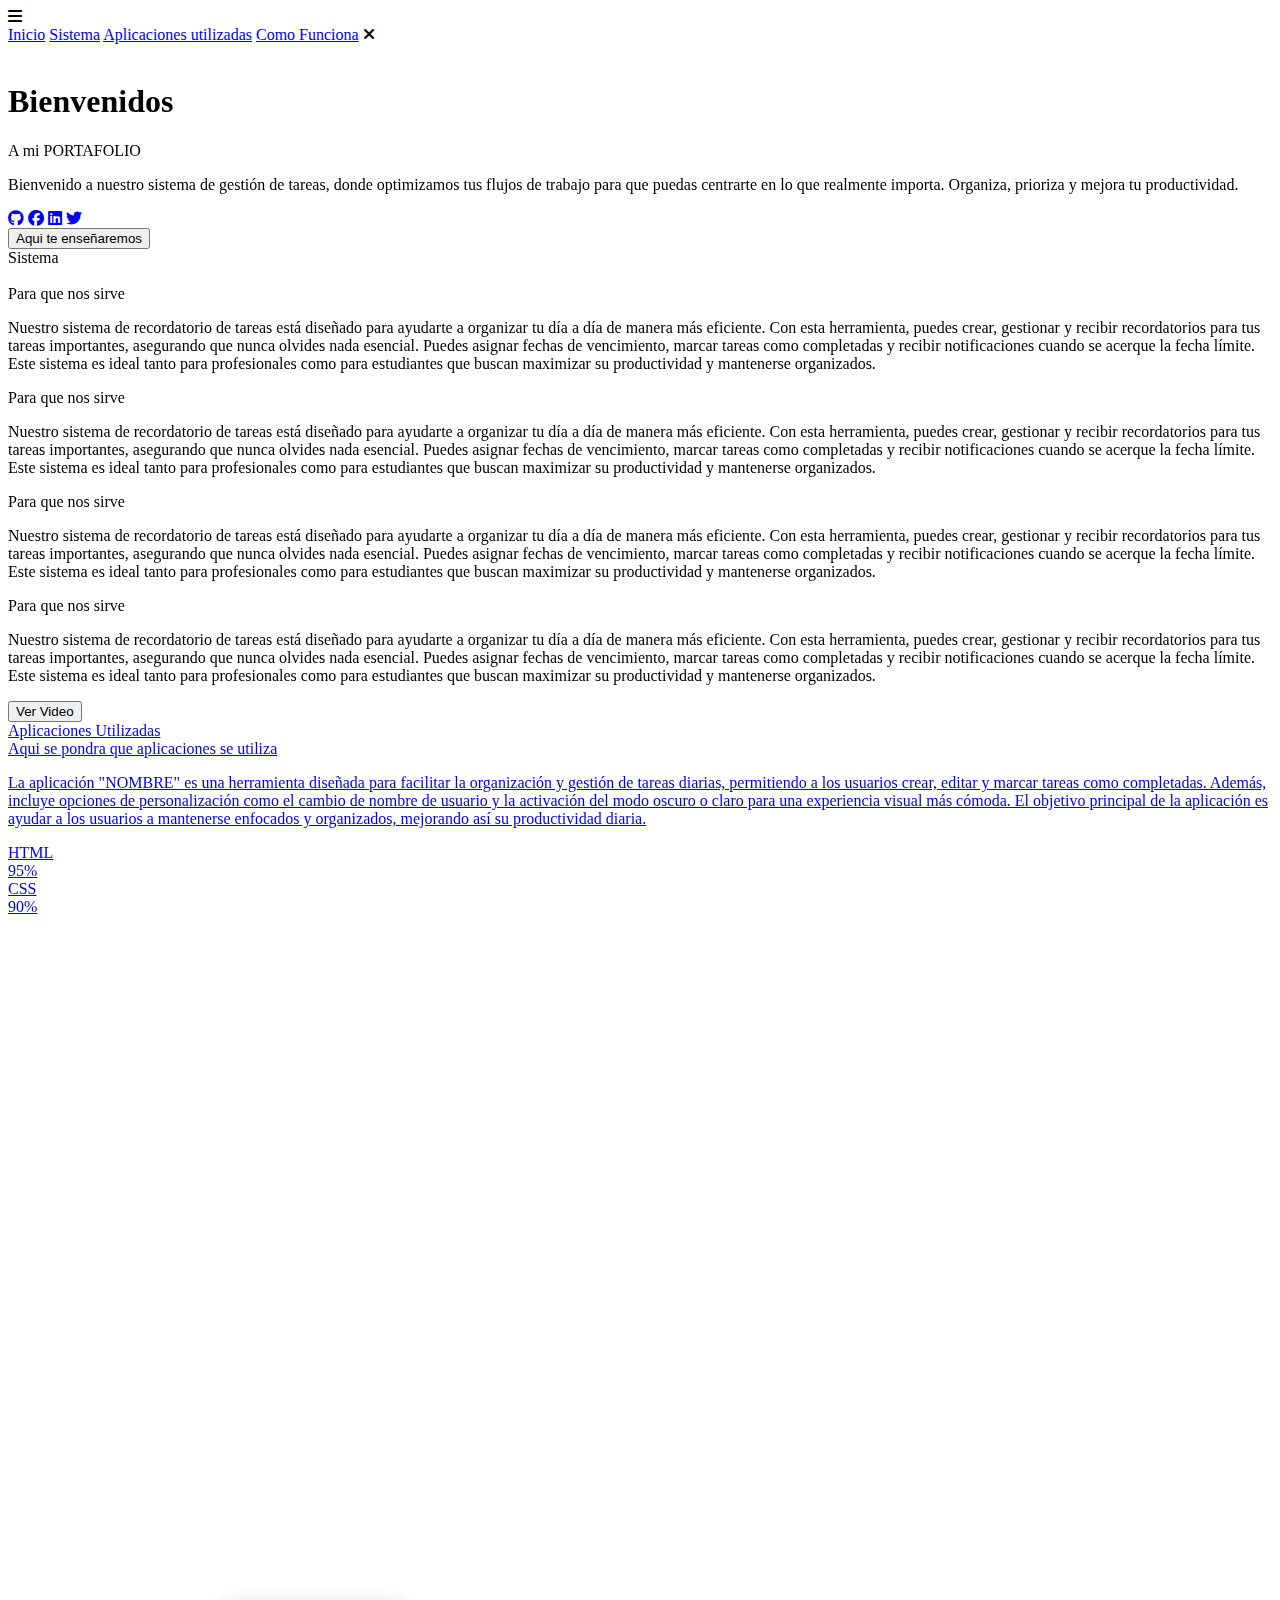
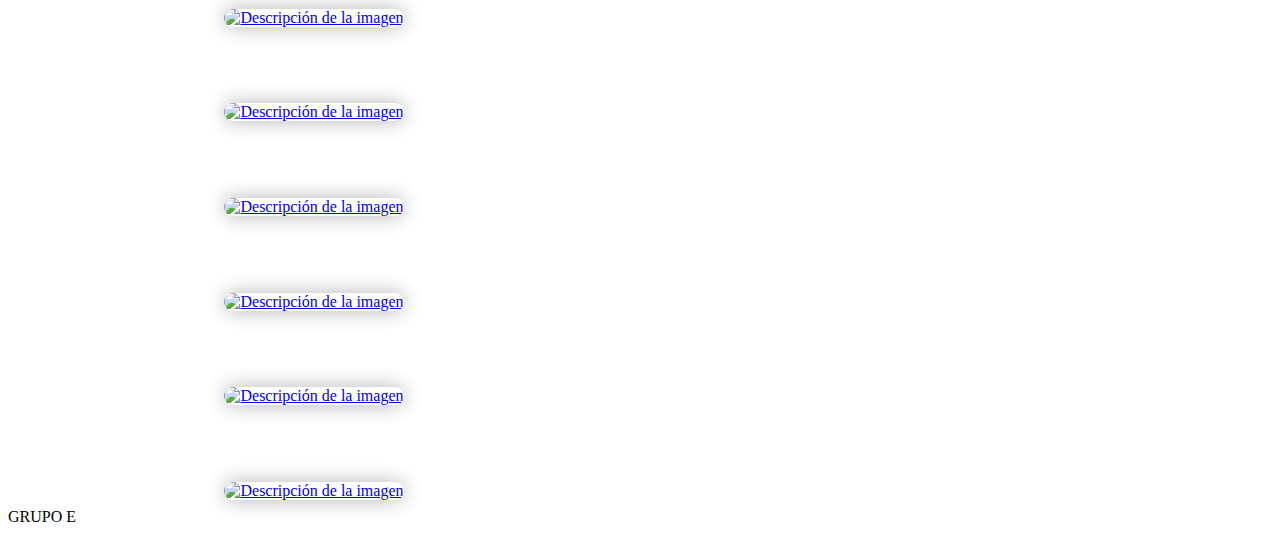
==== index.html @ d99f03ca "index.html" ====
<!DOCTYPE html>
<html lang="en" dir="ltr">
  <head>
    <meta charset="UTF-8" />
    <title>Sistema de Tareas</title>
    <link rel="stylesheet" href="style.css">
    <link rel="stylesheet" href="https://cdnjs.cloudflare.com/ajax/libs/font-awesome/6.5.2/css/all.min.css">
    <meta name="viewport" content="width=device-width, initial-scale=1.0" />
    <link rel="stylesheet" href="https://unpkg.com/aos@next/dist/aos.css" />
  </head>
  <body>

    <!-- navgaition menu -->
    <nav>
      <div class="nav-container">
          <div class="logo"  data-aos="zoom-in" data-aos-duration="1100">
             <span></span>
          </div>
          <div class="links">
              <div class="link" data-aos="fade-up" data-aos-duration="1100" data-aos-delay="100"><a href="#"></a></div>
              <div class="link" data-aos="fade-up" data-aos-duration="1100" data-aos-delay="200"><a href="#"></a></div>
              <div class="link" data-aos="fade-up" data-aos-duration="1100" data-aos-delay="300" ><a href="#"></a></div>
              <div class="link" data-aos="fade-up" data-aos-duration="1100" data-aos-delay="400" ><a href="#"></a></div>
              <div class="link" data-aos="fade-up" data-aos-duration="1100" data-aos-delay="500" ><a href="#"></a></div>
      </div>
      <i class="fa-solid fa-bars hamburg" onclick="hamburg()"></i>
  </div>
      <div class="dropdown">
          <div class="links">
              <a href="#">Inicio</a>
              <a href="#">Sistema</a>
              <a href="#">Aplicaciones utilizadas</a>
              <a href="#">Como Funciona</a>
              <a href="#"></a>
              <i class="fa-solid fa-xmark cancel" onclick="cancel()"></i>
          </div>
      </div>
  </nav>
  <section>
      <div class="main-container">
          <div class="image"  data-aos="zoom-in" data-aos-duration="2500">
              <img src="Foto2.JPG" alt="">
          </div>
          <div class="content">
              <h1 data-aos="fade-left" data-aos="fade-left" data-aos-duration="1100" data-aos-delay="700" >Bienvenidos<span></span></h1>
              <div class="typewriter"  data-aos="fade-right" data-aos-duration="1100" data-aos-delay="900" >A mi <span class="typewriter-text">PORTAFOLIO</span><label for=""></label></div>
              <p data-aos="flip-up" data-aos-duration="1100" data-aos-delay="1100" >Bienvenido a nuestro sistema de gestión de tareas, donde optimizamos tus flujos de trabajo para que puedas centrarte en lo que realmente importa. Organiza, prioriza y mejora tu productividad.</p>
              <div class="social-links">
                  <a href="#" data-aos="zoom-out" data-aos-duration="1100" data-aos-delay="1300"><i class="fa-brands fa-github"></i></a>
                  <a href="#"  data-aos="fade-up" data-aos-duration="1100" data-aos-delay="1400"><i class="fa-brands fa-facebook"></i></a>
                  <a href="#"  data-aos="fade-up" data-aos-duration="1100" data-aos-delay="1500"><i class="fa-brands fa-linkedin"></i></a>
                  <a href="#"  data-aos="fade-up" data-aos-duration="1100" data-aos-delay="1600"><i class="fa-brands fa-twitter"></i></a>
              </div>
              <div class="btn"  data-aos="zoom-in-left" data-aos-duration="1100" data-aos-delay="1700" >
                  <button>Aqui te enseñaremos</button>
              </div>
          </div>
      </div>
  </section>


  <!-- About Section Start -->

  <section class="about" id="about">
      <div class="content">
        <div class="title" data-aos="fade-up" data-aos-duration="1100"><span>Sistema</span></div>
        <div class="about-details">
          <div class="left" data-aos="fade-right" data-aos-duration="1100" data-aos-delay="100">
            <img src="foto3.jpg" alt="" />
          </div>
          <div class="right" >
            <div class="topic" data-aos="fade-left" data-aos-duration="1100" data-aos-delay="200">Para que nos sirve</div>
            <p data-aos="fade-right" data-aos-duration="1100" data-aos-delay="400">
              Nuestro sistema de recordatorio de tareas está diseñado para ayudarte a organizar tu día a día de manera más eficiente. Con esta herramienta, puedes crear, gestionar y recibir recordatorios para tus tareas importantes, asegurando que nunca olvides nada esencial. Puedes asignar fechas de vencimiento, marcar tareas como completadas y recibir notificaciones cuando se acerque la fecha límite. Este sistema es ideal tanto para profesionales como para estudiantes que buscan maximizar su productividad y mantenerse organizados.
            </p>
            <div class="button" data-aos="fade-up" data-aos-duration="1100" data-aos-delay="600">
              <div class="topic" data-aos="fade-left" data-aos-duration="1100" data-aos-delay="200">Para que nos sirve</div>
              <p data-aos="fade-right" data-aos-duration="1100" data-aos-delay="400">
                Nuestro sistema de recordatorio de tareas está diseñado para ayudarte a organizar tu día a día de manera más eficiente. Con esta herramienta, puedes crear, gestionar y recibir recordatorios para tus tareas importantes, asegurando que nunca olvides nada esencial. Puedes asignar fechas de vencimiento, marcar tareas como completadas y recibir notificaciones cuando se acerque la fecha límite. Este sistema es ideal tanto para profesionales como para estudiantes que buscan maximizar su productividad y mantenerse organizados.
              </p>
              <div class="topic" data-aos="fade-left" data-aos-duration="1100" data-aos-delay="200">Para que nos sirve</div>
              <p data-aos="fade-right" data-aos-duration="1100" data-aos-delay="400">
                Nuestro sistema de recordatorio de tareas está diseñado para ayudarte a organizar tu día a día de manera más eficiente. Con esta herramienta, puedes crear, gestionar y recibir recordatorios para tus tareas importantes, asegurando que nunca olvides nada esencial. Puedes asignar fechas de vencimiento, marcar tareas como completadas y recibir notificaciones cuando se acerque la fecha límite. Este sistema es ideal tanto para profesionales como para estudiantes que buscan maximizar su productividad y mantenerse organizados.
              </p>
              <div class="topic" data-aos="fade-left" data-aos-duration="1100" data-aos-delay="200">Para que nos sirve</div>
              <p data-aos="fade-right" data-aos-duration="1100" data-aos-delay="400">
                Nuestro sistema de recordatorio de tareas está diseñado para ayudarte a organizar tu día a día de manera más eficiente. Con esta herramienta, puedes crear, gestionar y recibir recordatorios para tus tareas importantes, asegurando que nunca olvides nada esencial. Puedes asignar fechas de vencimiento, marcar tareas como completadas y recibir notificaciones cuando se acerque la fecha límite. Este sistema es ideal tanto para profesionales como para estudiantes que buscan maximizar su productividad y mantenerse organizados.
              </p>
              <a href="https://www.youtube.com/watch?v=ZJ7wXZYQoKc" target="_blank">
              <button>Ver Video</button>
            </div>
          </div>
        </div>
      </div>
    </section>


    <!-- My Skill Section Start -->
    <section class="skills" id="skills">
      <div class="content">
        <div class="title" data-aos="fade-up" data-aos-duration="1100"><span>Aplicaciones Utilizadas</span></div>
        <div class="skills-details">
          <div class="text">
            <div class="topic" data-aos="fade-right" data-aos-duration="1100" data-aos-delay="100">Aqui se pondra que aplicaciones se utiliza</div>
            <p data-aos="flip-down" data-aos-duration="1100" data-aos-delay="200">La aplicación "NOMBRE" es una herramienta diseñada para facilitar la organización y gestión de tareas diarias, permitiendo a los usuarios crear, editar y marcar tareas como completadas. Además, incluye opciones de personalización como el cambio de nombre de usuario y la activación del modo oscuro o claro para una experiencia visual más cómoda. El objetivo principal de la aplicación es ayudar a los usuarios a mantenerse enfocados y organizados, mejorando así su productividad diaria.</p>
            <div class="experience" data-aos="zoom-in" data-aos-duration="1100" data-aos-delay="300">
              <div class="num"></div>
            </div>
          </div>
          <div class="boxes">
            <div class="box" data-aos="zoom-in" data-aos-duration="1100" data-aos-delay="400">
              <div class="topic" >HTML</div>
              <div class="per" >95%</div>
            </div>
            <div class="box" data-aos="zoom-in" data-aos-duration="1100" data-aos-delay="500">
              <div class="topic">CSS</div>
              <div class="per">90%</div>
            </div>
            <div class="box" data-aos="zoom-in" data-aos-duration="1100" data-aos-delay="600">
              <div class="topic">JavScript</div>
              <div class="per" >60%</div>
            </div>
            <div class="box" data-aos="zoom-in" data-aos-duration="1100" data-aos-delay="700">
              <div class="topic">PHP</div>
              <div class="per">20%</div>
            </div>
          </div>
        </div>
      </div>
    </section>

    <!-- My Services Section Start -->
    <section class="services" id="services">
      <div class="content">
        <div class="title" data-aos="fade-up" data-aos-duration="1100"><span>Como Funciona</span></div>
        <div class="boxes">
          <div class="box" data-aos="fade-right" data-aos-duration="1100" data-aos-delay="100">
            <div class="icon">
              <i class="fas fa-desktop"></i>
            </div>
            <div class="topic">Web Devlopment</div>
            <p>Lorem ipsum dolor sit amet, consectetur adipisicing elit. Mollitia autem quam odio, qui voluptatem eligendi?</p>
          </div>
          <div class="box"  data-aos="fade-up" data-aos-duration="1100" data-aos-delay="100">
            <div class="icon">
              <i class="fas fa-paint-brush"></i>
            </div>
            <div class="topic">Graphic Design</div>
            <p>Lorem ipsum dolor sit amet, consectetur adipisicing elit. Mollitia autem quam odio, qui voluptatem eligendi?</p>
          </div>
          <div class="box" data-aos="fade-left" data-aos-duration="1100" data-aos-delay="100">
            <div class="icon">
              <i class="fas fa-chart-line"></i>
            </div>
            <div class="topic">Digital Marketing</div>
            <p>Lorem ipsum dolor sit amet, consectetur adipisicing elit. Mollitia autem quam odio, qui voluptatem eligendi?</p>
          </div>
          <div class="box" data-aos="fade-right" data-aos-duration="1100" data-aos-delay="300">
            <div class="icon">
              <i class="fab fa-android"></i>
            </div>
            <div class="topic">Icon Design</div>
            <p>Lorem ipsum dolor sit amet, consectetur adipisicing elit. Mollitia autem quam odio, qui voluptatem eligendi?</p>
          </div>
          <div class="box" data-aos="fade-down" data-aos-duration="1100" data-aos-delay="300">
            <div class="icon">
              <i class="fas fa-camera-retro"></i>
            </div>
            <div class="topic">Photography</div>
            <p>Lorem ipsum dolor sit amet, consectetur adipisicing elit. Mollitia autem quam odio, qui voluptatem eligendi?</p>
          </div>
          <div class="box" data-aos="fade-left" data-aos-duration="1100" data-aos-delay="400">
            <div class="icon">
              <i class="fas fa-tablet-alt"></i>
            </div>
            <div class="topic">Apps Devlopment</div>
            <p>Lorem ipsum dolor sit amet, consectetur adipisicing elit. Mollitia autem quam odio, qui voluptatem eligendi?</p>
          </div>
        </div>
      </div>
    </section>

    <!-- Contact Me section Start -->
    <section class="contact" id="contact">
      <div class="content">
        <div class="title" data-aos="fade-up" data-aos-duration="1100"><span>Agradecimientos</span></div>
        <div class="text" style="text-align: center;">
        
          <!-- Persona 1 -->
          <h3 class="topic" data-aos="fade-left" data-aos-duration="1100" data-aos-delay="200" style="text-align: center;">Alvaro Deyvi Mulato Machuca</h3>
          <div style="display: flex; justify-content: space-between; align-items: center; margin-top: 20px;">
            <!-- Imagen a la izquierda -->
            <div class="image-container" style="flex: 1; margin-right: 20px;">
              <img src="foto3.jpg" alt="Descripción de la imagen" style="width: 80%; height: auto; border-radius: 10px; box-shadow: 0 0 20px rgba(0, 0, 0, 0.3);">
            </div>
        
            <!-- Texto a la derecha con tamaño reducido -->
            <div style="flex: 1; margin-left: 20px;">
              <div class="topic" data-aos="fade-left" data-aos-duration="1100" data-aos-delay="200" style="font-size: 0.9rem;">Lorem ipsum dolor sit amet, consectetur adipisicing elit. Mollitia autem quam odio, qui voluptatem eligendi?</div>
            </div>
          </div>
          
          <!-- Persona 2 -->
          <h3 class="topic" data-aos="fade-left" data-aos-duration="1100" data-aos-delay="400" style="text-align: center;">Persona 2</h3>
          <div style="display: flex; justify-content: space-between; align-items: center; margin-top: 20px;">
            <!-- Imagen a la izquierda -->
            <div class="image-container" style="flex: 1; margin-right: 20px;">
              <img src="foto3.jpg" alt="Descripción de la imagen" style="width: 80%; height: auto; border-radius: 10px; box-shadow: 0 0 20px rgba(0, 0, 0, 0.3);">
            </div>
        
            <!-- Texto a la derecha con tamaño reducido -->
            <div style="flex: 1; margin-left: 20px;">
              <div class="topic" data-aos="fade-left" data-aos-duration="1100" data-aos-delay="200" style="font-size: 0.9rem;">Lorem ipsum dolor sit amet, consectetur adipisicing elit. Mollitia autem quam odio, qui voluptatem eligendi?</div>
            </div>
          </div>
    
          <!-- Persona 3 -->
          <h3 class="topic" data-aos="fade-left" data-aos-duration="1100" data-aos-delay="600" style="text-align: center;">Persona 3</h3>
          <div style="display: flex; justify-content: space-between; align-items: center; margin-top: 20px;">
            <!-- Imagen a la izquierda -->
            <div class="image-container" style="flex: 1; margin-right: 20px;">
              <img src="foto3.jpg" alt="Descripción de la imagen" style="width: 80%; height: auto; border-radius: 10px; box-shadow: 0 0 20px rgba(0, 0, 0, 0.3);">
            </div>
        
            <!-- Texto a la derecha con tamaño reducido -->
            <div style="flex: 1; margin-left: 20px;">
              <div class="topic" data-aos="fade-left" data-aos-duration="1100" data-aos-delay="200" style="font-size: 0.9rem;">Lorem ipsum dolor sit amet, consectetur adipisicing elit. Mollitia autem quam odio, qui voluptatem eligendi?</div>
            </div>
          </div>
    
          <!-- Persona 4 -->
          <h3 class="topic" data-aos="fade-left" data-aos-duration="1100" data-aos-delay="800" style="text-align: center;">Persona 4</h3>
          <div style="display: flex; justify-content: space-between; align-items: center; margin-top: 20px;">
            <!-- Imagen a la izquierda -->
            <div class="image-container" style="flex: 1; margin-right: 20px;">
              <img src="foto3.jpg" alt="Descripción de la imagen" style="width: 80%; height: auto; border-radius: 10px; box-shadow: 0 0 20px rgba(0, 0, 0, 0.3);">
            </div>
        
            <!-- Texto a la derecha con tamaño reducido -->
            <div style="flex: 1; margin-left: 20px;">
              <div class="topic" data-aos="fade-left" data-aos-duration="1100" data-aos-delay="200" style="font-size: 0.9rem;">Lorem ipsum dolor sit amet, consectetur adipisicing elit. Mollitia autem quam odio, qui voluptatem eligendi?</div>
            </div>
          </div>
    
          <!-- Persona 5 -->
          <h3 class="topic" data-aos="fade-left" data-aos-duration="1100" data-aos-delay="1000" style="text-align: center;">Persona 5</h3>
          <div style="display: flex; justify-content: space-between; align-items: center; margin-top: 20px;">
            <!-- Imagen a la izquierda -->
            <div class="image-container" style="flex: 1; margin-right: 20px;">
              <img src="foto3.jpg" alt="Descripción de la imagen" style="width: 80%; height: auto; border-radius: 10px; box-shadow: 0 0 20px rgba(0, 0, 0, 0.3);">
            </div>
        
            <!-- Texto a la derecha con tamaño reducido -->
            <div style="flex: 1; margin-left: 20px;">
              <div class="topic" data-aos="fade-left" data-aos-duration="1100" data-aos-delay="200" style="font-size: 0.9rem;">Lorem ipsum dolor sit amet, consectetur adipisicing elit. Mollitia autem quam odio, qui voluptatem eligendi?</div>
            </div>
          </div>
    
          <!-- Persona 6 -->
          <h3 class="topic" data-aos="fade-left" data-aos-duration="1100" data-aos-delay="1200" style="text-align: center;">Persona 6</h3>
          <div style="display: flex; justify-content: space-between; align-items: center; margin-top: 20px;">
            <!-- Imagen a la izquierda -->
            <div class="image-container" style="flex: 1; margin-right: 20px;">
              <img src="foto3.jpg" alt="Descripción de la imagen" style="width: 80%; height: auto; border-radius: 10px; box-shadow: 0 0 20px rgba(0, 0, 0, 0.3);">
            </div>
        
            <!-- Texto a la derecha con tamaño reducido -->
            <div style="flex: 1; margin-left: 20px;">
              <div class="topic" data-aos="fade-left" data-aos-duration="1100" data-aos-delay="200" style="font-size: 0.9rem;">Lorem ipsum dolor sit amet, consectetur adipisicing elit. Mollitia autem quam odio, qui voluptatem eligendi?</div>
            </div>
          </div>
        </div>
      </div>
    </section>
    
    <!-- Footer Section Start -->
    <footer >
      <div class="text">
        <span><a href="#"></a> GRUPO E</span>
      </div>
    </footer>

    
    <script src="script.js"></script>
    <script src="https://unpkg.com/aos@next/dist/aos.js"></script>
    <script>
      AOS.init({offset:0});
    </script>
  </body>
</html>
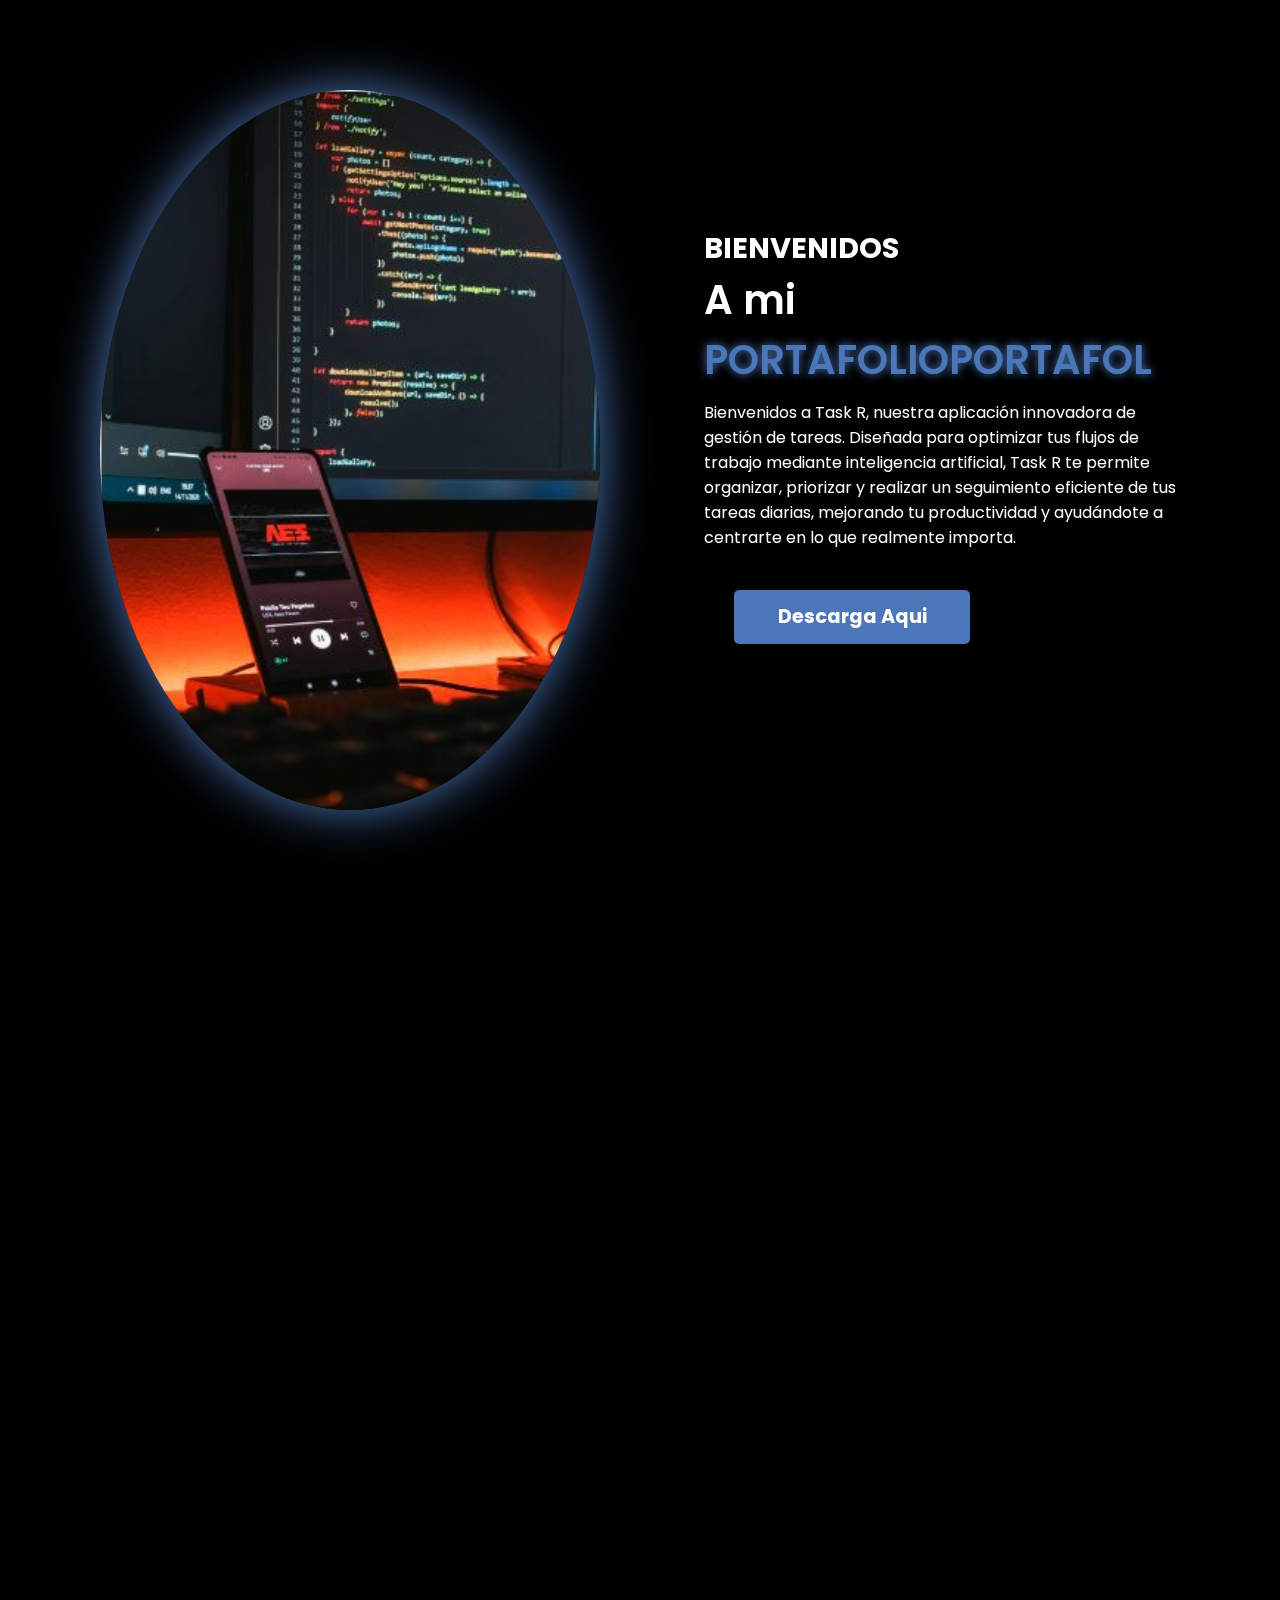
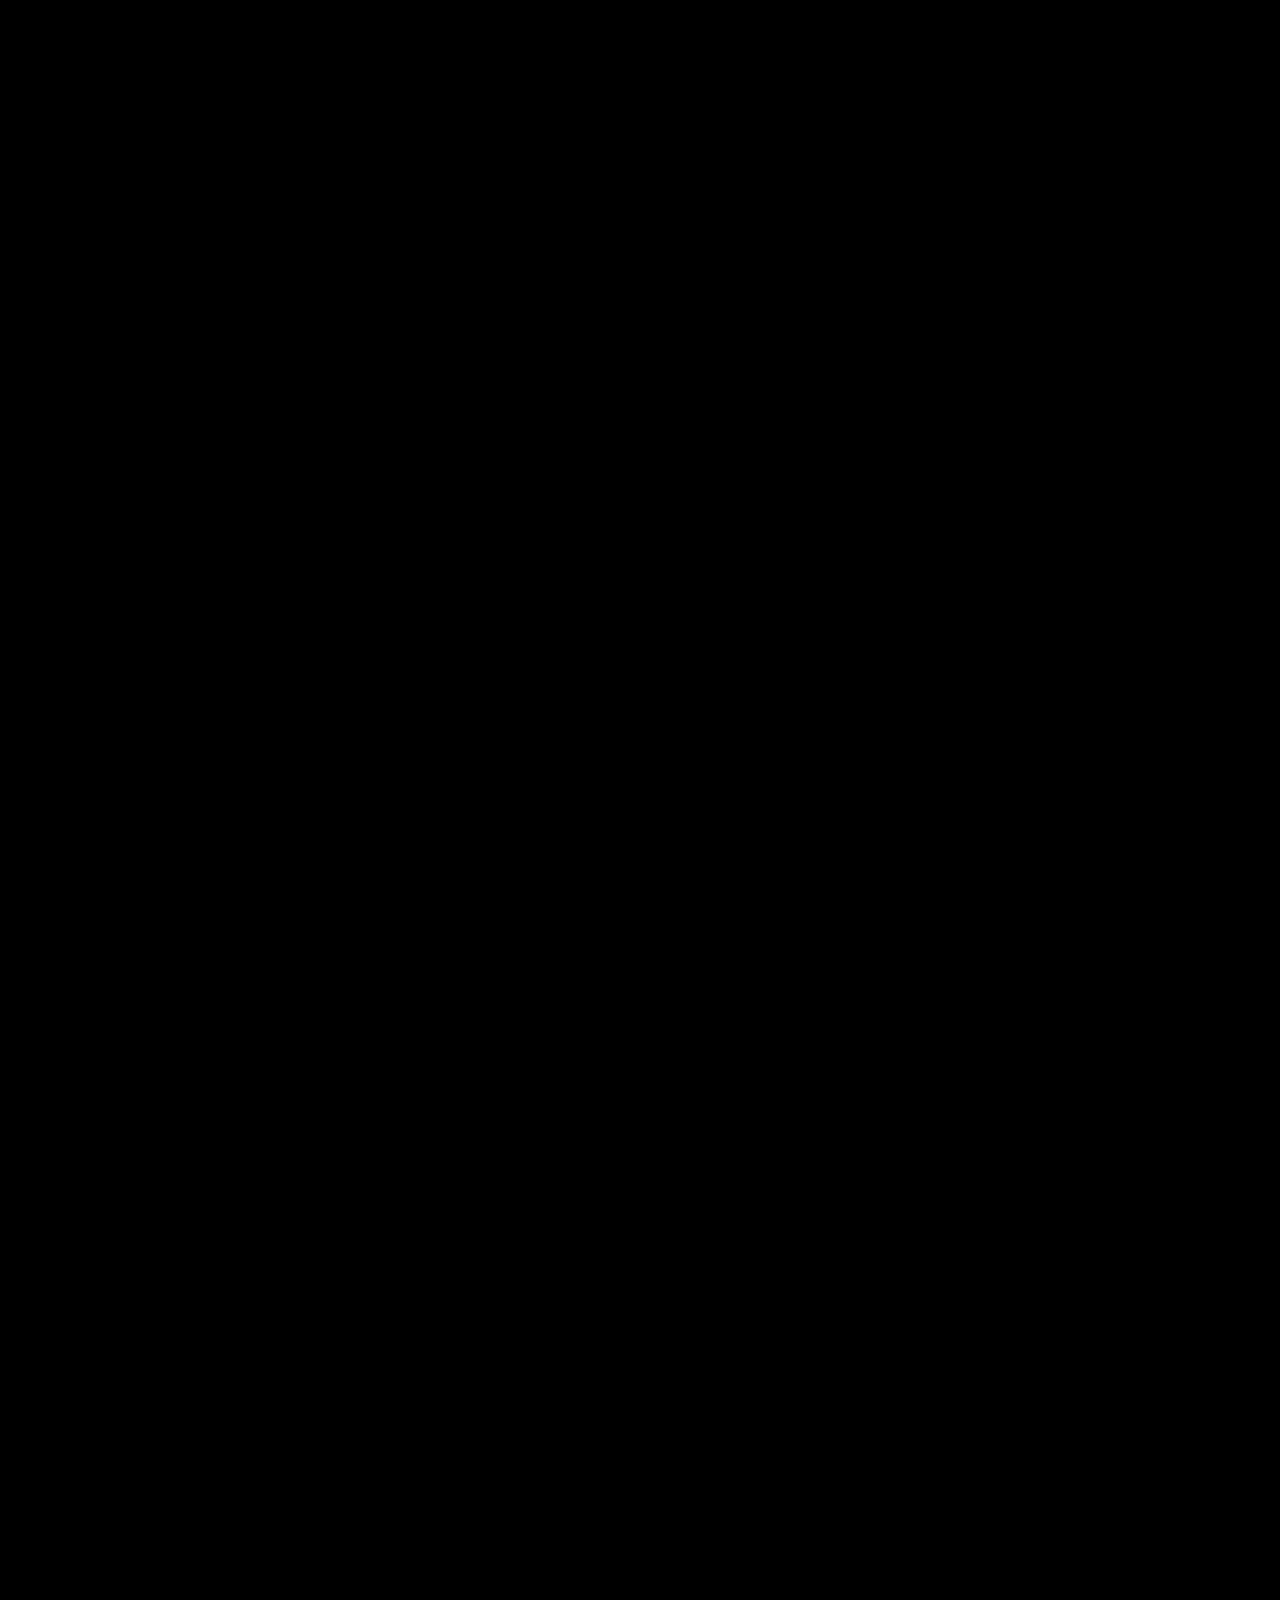
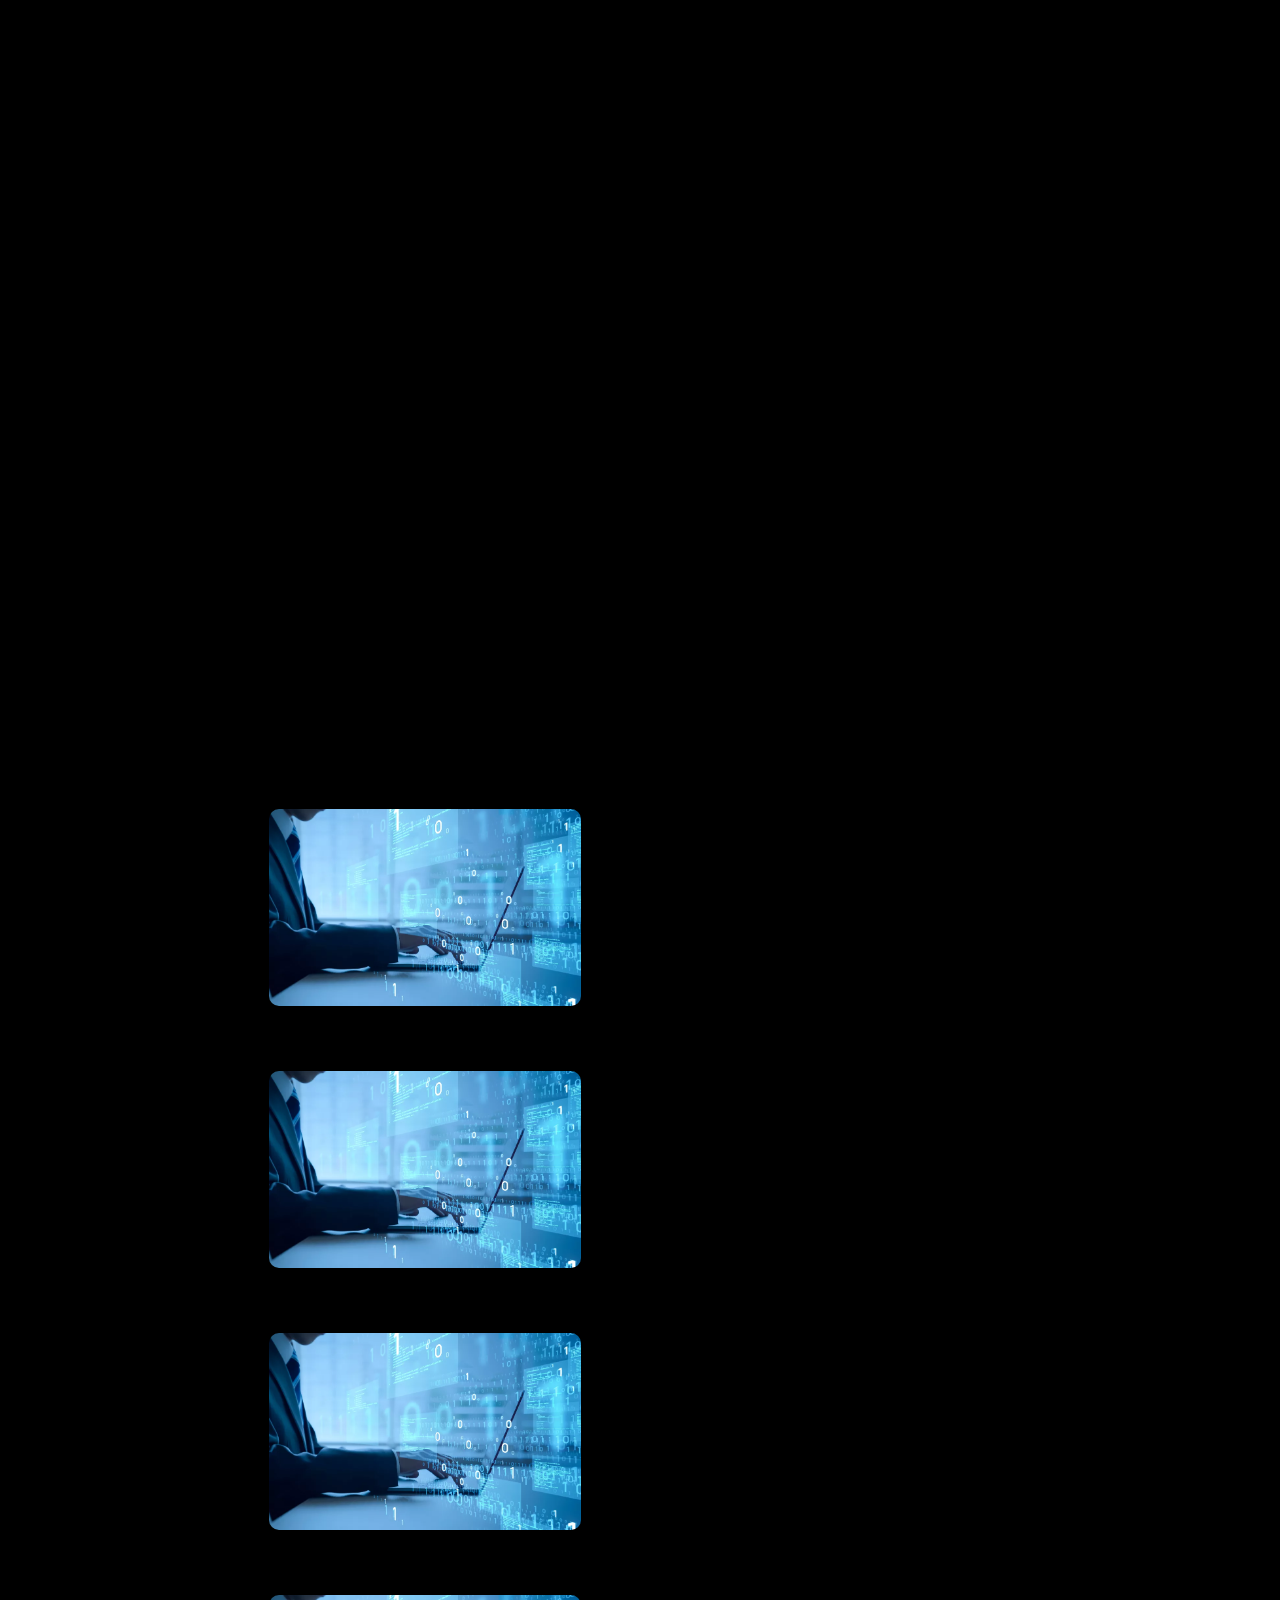
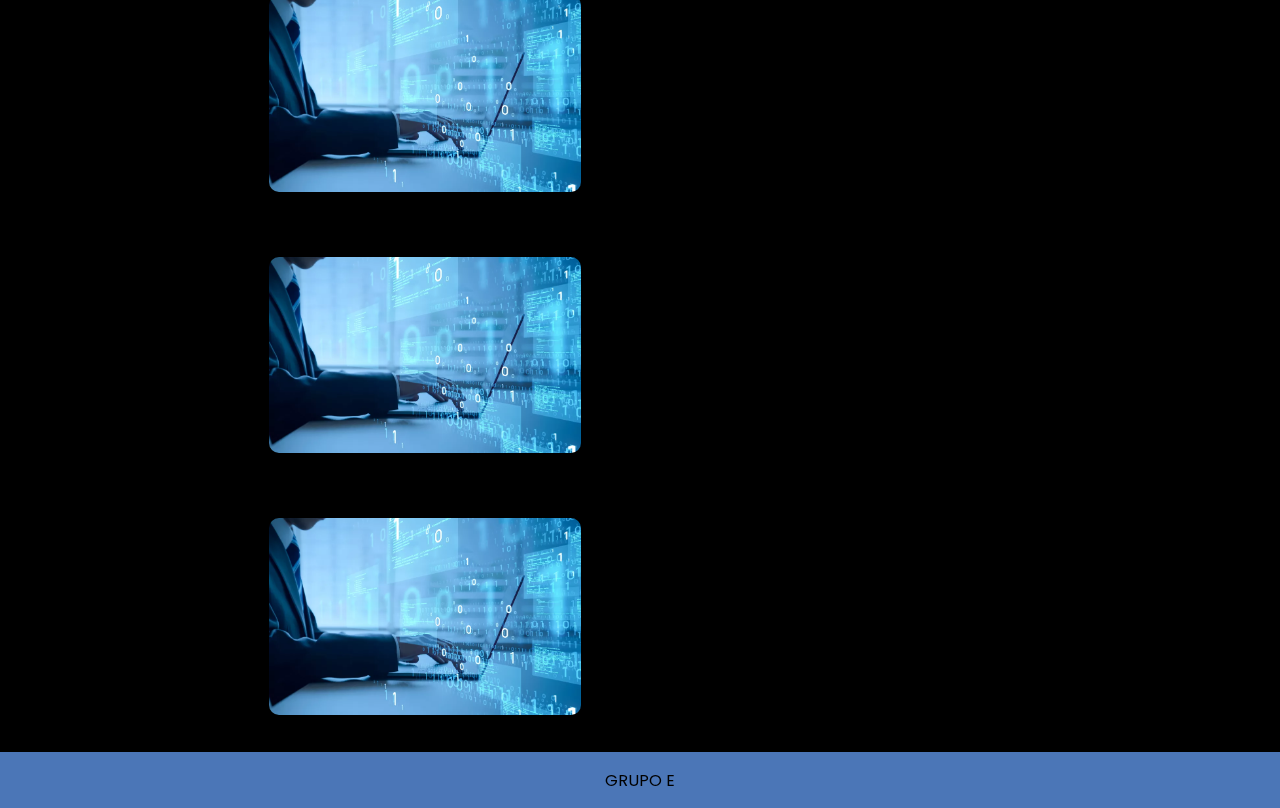
==== commit 24e04477: "index.html" ====
--- a/index.html
+++ b/index.html
@@ -2,7 +2,7 @@
 <html lang="en" dir="ltr">
   <head>
     <meta charset="UTF-8" />
-    <title>Sistema de Tareas</title>
+    <title>Aplicacion de recordatorio de Tareas</title>
     <link rel="stylesheet" href="style.css">
     <link rel="stylesheet" href="https://cdnjs.cloudflare.com/ajax/libs/font-awesome/6.5.2/css/all.min.css">
     <meta name="viewport" content="width=device-width, initial-scale=1.0" />
@@ -37,54 +37,48 @@
       </div>
   </nav>
   <section>
-      <div class="main-container">
-          <div class="image"  data-aos="zoom-in" data-aos-duration="2500">
-              <img src="Foto2.JPG" alt="">
-          </div>
-          <div class="content">
-              <h1 data-aos="fade-left" data-aos="fade-left" data-aos-duration="1100" data-aos-delay="700" >Bienvenidos<span></span></h1>
-              <div class="typewriter"  data-aos="fade-right" data-aos-duration="1100" data-aos-delay="900" >A mi <span class="typewriter-text">PORTAFOLIO</span><label for=""></label></div>
-              <p data-aos="flip-up" data-aos-duration="1100" data-aos-delay="1100" >Bienvenido a nuestro sistema de gestión de tareas, donde optimizamos tus flujos de trabajo para que puedas centrarte en lo que realmente importa. Organiza, prioriza y mejora tu productividad.</p>
-              <div class="social-links">
-                  <a href="#" data-aos="zoom-out" data-aos-duration="1100" data-aos-delay="1300"><i class="fa-brands fa-github"></i></a>
-                  <a href="#"  data-aos="fade-up" data-aos-duration="1100" data-aos-delay="1400"><i class="fa-brands fa-facebook"></i></a>
-                  <a href="#"  data-aos="fade-up" data-aos-duration="1100" data-aos-delay="1500"><i class="fa-brands fa-linkedin"></i></a>
-                  <a href="#"  data-aos="fade-up" data-aos-duration="1100" data-aos-delay="1600"><i class="fa-brands fa-twitter"></i></a>
-              </div>
-              <div class="btn"  data-aos="zoom-in-left" data-aos-duration="1100" data-aos-delay="1700" >
-                  <button>Aqui te enseñaremos</button>
-              </div>
-          </div>
-      </div>
-  </section>
-
-
+    <div class="main-container">
+        <div class="image" data-aos="zoom-in" data-aos-duration="2500">
+            <img src="Foto2.JPG" alt="">
+        </div>
+        <div class="content">
+            <h1 data-aos="fade-left" data-aos="fade-left" data-aos-duration="1100" data-aos-delay="700">BIENVENIDOS<span></span></h1>
+            <div class="typewriter" data-aos="fade-right" data-aos-duration="1100" data-aos-delay="900">A mi <span class="typewriter-text">PORTAFOLIO</span><label for=""></label></div>
+            <p data-aos="flip-up" data-aos-duration="1100" data-aos-delay="1100">Bienvenidos a Task R, nuestra aplicación innovadora de gestión de tareas. Diseñada para optimizar tus flujos de trabajo mediante inteligencia artificial, Task R te permite organizar, priorizar y realizar un seguimiento eficiente de tus tareas diarias, mejorando tu productividad y ayudándote a centrarte en lo que realmente importa.</p>
+            <div class="btn" data-aos="zoom-in-left" data-aos-duration="1100" data-aos-delay="1700">
+                <a href="https://www.mediafire.com/file/hr5egk7u4obtkc2/app-release.apk/file" target="_blank">
+                    <button>Descarga Aqui</button>
+                </a>
+            </div>
+        </div>
+    </div>
+</section>
   <!-- About Section Start -->
 
   <section class="about" id="about">
       <div class="content">
-        <div class="title" data-aos="fade-up" data-aos-duration="1100"><span>Sistema</span></div>
+        <div class="title" data-aos="fade-up" data-aos-duration="1100"><span>"La Necesidad de una Gestión Eficiente de Tareas"</span></div>
         <div class="about-details">
           <div class="left" data-aos="fade-right" data-aos-duration="1100" data-aos-delay="100">
             <img src="foto3.jpg" alt="" />
           </div>
           <div class="right" >
-            <div class="topic" data-aos="fade-left" data-aos-duration="1100" data-aos-delay="200">Para que nos sirve</div>
+            <div class="topic" data-aos="fade-left" data-aos-duration="1100" data-aos-delay="200"></div>
             <p data-aos="fade-right" data-aos-duration="1100" data-aos-delay="400">
-              Nuestro sistema de recordatorio de tareas está diseñado para ayudarte a organizar tu día a día de manera más eficiente. Con esta herramienta, puedes crear, gestionar y recibir recordatorios para tus tareas importantes, asegurando que nunca olvides nada esencial. Puedes asignar fechas de vencimiento, marcar tareas como completadas y recibir notificaciones cuando se acerque la fecha límite. Este sistema es ideal tanto para profesionales como para estudiantes que buscan maximizar su productividad y mantenerse organizados.
+              La gestión de tareas se ha convertido en uno de los mayores desafíos en la vida diaria de muchas personas. Desde estudiantes hasta profesionales, todos enfrentan dificultades al intentar organizar y priorizar sus actividades de manera eficiente. La falta de una herramienta centralizada para gestionar tareas, recibir recordatorios y cumplir con los plazos establecidos genera estrés y afecta la productividad general.
             </p>
             <div class="button" data-aos="fade-up" data-aos-duration="1100" data-aos-delay="600">
-              <div class="topic" data-aos="fade-left" data-aos-duration="1100" data-aos-delay="200">Para que nos sirve</div>
+              <div class="topic" data-aos="fade-left" data-aos-duration="1100" data-aos-delay="200">1.-Introduccion al Problema</div>
               <p data-aos="fade-right" data-aos-duration="1100" data-aos-delay="400">
-                Nuestro sistema de recordatorio de tareas está diseñado para ayudarte a organizar tu día a día de manera más eficiente. Con esta herramienta, puedes crear, gestionar y recibir recordatorios para tus tareas importantes, asegurando que nunca olvides nada esencial. Puedes asignar fechas de vencimiento, marcar tareas como completadas y recibir notificaciones cuando se acerque la fecha límite. Este sistema es ideal tanto para profesionales como para estudiantes que buscan maximizar su productividad y mantenerse organizados.
+                En el mundo actual, la gestión de tareas se ha convertido en una necesidad esencial para optimizar el tiempo y mejorar la productividad. Sin embargo, muchas personas, tanto profesionales como estudiantes, enfrentan el reto de mantenerse organizados y cumplir con sus plazos debido a la sobrecarga de tareas y falta de una herramienta adecuada.
               </p>
-              <div class="topic" data-aos="fade-left" data-aos-duration="1100" data-aos-delay="200">Para que nos sirve</div>
+              <div class="topic" data-aos="fade-left" data-aos-duration="1100" data-aos-delay="200">2.-Impacto al Problema</div>
               <p data-aos="fade-right" data-aos-duration="1100" data-aos-delay="400">
-                Nuestro sistema de recordatorio de tareas está diseñado para ayudarte a organizar tu día a día de manera más eficiente. Con esta herramienta, puedes crear, gestionar y recibir recordatorios para tus tareas importantes, asegurando que nunca olvides nada esencial. Puedes asignar fechas de vencimiento, marcar tareas como completadas y recibir notificaciones cuando se acerque la fecha límite. Este sistema es ideal tanto para profesionales como para estudiantes que buscan maximizar su productividad y mantenerse organizados.
+                Task R fue desarrollada precisamente para resolver este tipo de problemas. Proporciona una solución fácil de usar que permite organizar todas tus tareas de manera centralizada. Al recibir recordatorios automáticos, marcar tareas como completadas y gestionar prioridades, los usuarios pueden reducir el estrés y maximizar su eficiencia, logrando un equilibrio adecuado entre trabajo y vida personal.
               </p>
-              <div class="topic" data-aos="fade-left" data-aos-duration="1100" data-aos-delay="200">Para que nos sirve</div>
+              <div class="topic" data-aos="fade-left" data-aos-duration="1100" data-aos-delay="200">3.-Beneficios Clave</div>
               <p data-aos="fade-right" data-aos-duration="1100" data-aos-delay="400">
-                Nuestro sistema de recordatorio de tareas está diseñado para ayudarte a organizar tu día a día de manera más eficiente. Con esta herramienta, puedes crear, gestionar y recibir recordatorios para tus tareas importantes, asegurando que nunca olvides nada esencial. Puedes asignar fechas de vencimiento, marcar tareas como completadas y recibir notificaciones cuando se acerque la fecha límite. Este sistema es ideal tanto para profesionales como para estudiantes que buscan maximizar su productividad y mantenerse organizados.
+                Nuestro sistema de recordatorio de tareas está diseñado para ayudarte a organizar tu día a día de manera más eficiente. Con esta herramienta, puedes crear, gestionar y recibir recordatorios para tus tareas importantes, asegurando que nunca olvides nada esencial.
               </p>
               <a href="https://www.youtube.com/watch?v=ZJ7wXZYQoKc" target="_blank">
               <button>Ver Video</button>
@@ -101,28 +95,28 @@
         <div class="title" data-aos="fade-up" data-aos-duration="1100"><span>Aplicaciones Utilizadas</span></div>
         <div class="skills-details">
           <div class="text">
-            <div class="topic" data-aos="fade-right" data-aos-duration="1100" data-aos-delay="100">Aqui se pondra que aplicaciones se utiliza</div>
-            <p data-aos="flip-down" data-aos-duration="1100" data-aos-delay="200">La aplicación "NOMBRE" es una herramienta diseñada para facilitar la organización y gestión de tareas diarias, permitiendo a los usuarios crear, editar y marcar tareas como completadas. Además, incluye opciones de personalización como el cambio de nombre de usuario y la activación del modo oscuro o claro para una experiencia visual más cómoda. El objetivo principal de la aplicación es ayudar a los usuarios a mantenerse enfocados y organizados, mejorando así su productividad diaria.</p>
+            <div class="topic" data-aos="fade-right" data-aos-duration="1100" data-aos-delay="100"></div>
+            <p data-aos="flip-down" data-aos-duration="1100" data-aos-delay="200">La aplicación Task R está diseñada para facilitar la organización y gestión de tareas diarias, permitiendo a los usuarios crear, editar y marcar tareas como completadas. Además, incluye opciones de personalización como el cambio de nombre de usuario y la activación del modo oscuro o claro para una experiencia visual más cómoda. El objetivo principal de la aplicación es ayudar a los usuarios a mantenerse enfocados y organizados, mejorando así su productividad diaria.</p>
             <div class="experience" data-aos="zoom-in" data-aos-duration="1100" data-aos-delay="300">
               <div class="num"></div>
             </div>
           </div>
           <div class="boxes">
             <div class="box" data-aos="zoom-in" data-aos-duration="1100" data-aos-delay="400">
-              <div class="topic" >HTML</div>
-              <div class="per" >95%</div>
+              <div class="topic" >FLUTER</div>
+              <div class="per" >70%</div>
             </div>
             <div class="box" data-aos="zoom-in" data-aos-duration="1100" data-aos-delay="500">
-              <div class="topic">CSS</div>
-              <div class="per">90%</div>
+              <div class="topic">FIREBASE</div>
+              <div class="per">20%</div>
             </div>
             <div class="box" data-aos="zoom-in" data-aos-duration="1100" data-aos-delay="600">
-              <div class="topic">JavScript</div>
-              <div class="per" >60%</div>
+              <div class="topic"></div>
+              <div class="per" ></div>
             </div>
             <div class="box" data-aos="zoom-in" data-aos-duration="1100" data-aos-delay="700">
-              <div class="topic">PHP</div>
-              <div class="per">20%</div>
+              <div class="topic">PROVIDER</div>
+              <div class="per">10%</div>
             </div>
           </div>
         </div>
@@ -136,45 +130,38 @@
         <div class="boxes">
           <div class="box" data-aos="fade-right" data-aos-duration="1100" data-aos-delay="100">
             <div class="icon">
-              <i class="fas fa-desktop"></i>
-            </div>
-            <div class="topic">Web Devlopment</div>
-            <p>Lorem ipsum dolor sit amet, consectetur adipisicing elit. Mollitia autem quam odio, qui voluptatem eligendi?</p>
+              <i class="fas fa-check-square"></i>
+            </div>
+            <div class="topic">Creación y Gestión de Tareas:</div>
+            <p>El sistema permite gestionar las tareas de manera integral, proporcionando una plataforma para crear, editar y eliminar tareas, además de organizar cada una con un sistema de priorización por colores. Esto asegura que las tareas más importantes sean atendidas primero, y permite llevar un control eficiente sobre cada una de ellas .</p>
           </div>
           <div class="box"  data-aos="fade-up" data-aos-duration="1100" data-aos-delay="100">
             <div class="icon">
-              <i class="fas fa-paint-brush"></i>
-            </div>
-            <div class="topic">Graphic Design</div>
-            <p>Lorem ipsum dolor sit amet, consectetur adipisicing elit. Mollitia autem quam odio, qui voluptatem eligendi?</p>
+              <i class="fas fa-bell"></i>
+            </div>
+            <div class="topic">Recordatorios y Notificaciones:</div>
+            <p>El sistema incorpora recordatorios configurables para cada tarea, garantizando que el usuario reciba notificaciones sobre las tareas pendientes y su fecha de vencimiento. Esto reduce el riesgo de olvidar tareas importantes y mantiene a los usuarios enfocados en sus responsabilidades .</p>
           </div>
           <div class="box" data-aos="fade-left" data-aos-duration="1100" data-aos-delay="100">
             <div class="icon">
-              <i class="fas fa-chart-line"></i>
-            </div>
-            <div class="topic">Digital Marketing</div>
-            <p>Lorem ipsum dolor sit amet, consectetur adipisicing elit. Mollitia autem quam odio, qui voluptatem eligendi?</p>
-          </div>
-          <div class="box" data-aos="fade-right" data-aos-duration="1100" data-aos-delay="300">
-            <div class="icon">
-              <i class="fab fa-android"></i>
-            </div>
-            <div class="topic">Icon Design</div>
-            <p>Lorem ipsum dolor sit amet, consectetur adipisicing elit. Mollitia autem quam odio, qui voluptatem eligendi?</p>
+              <i class="fas fa-moon"></i>
+            </div>
+            <div class="topic">Modo Claro/Oscuro:</div>
+            <p>La aplicación incluye una opción de personalización del tema, permitiendo cambiar entre un modo claro y uno oscuro. Esta funcionalidad tiene como objetivo proporcionar una experiencia visual cómoda y adaptada a las necesidades de cada usuario, favoreciendo la usabilidad y el confort en su interacción con la plataforma .</p>
           </div>
           <div class="box" data-aos="fade-down" data-aos-duration="1100" data-aos-delay="300">
             <div class="icon">
-              <i class="fas fa-camera-retro"></i>
-            </div>
-            <div class="topic">Photography</div>
-            <p>Lorem ipsum dolor sit amet, consectetur adipisicing elit. Mollitia autem quam odio, qui voluptatem eligendi?</p>
+              <i class="fas fa-sync-alt"></i>
+            </div>
+            <div class="topic">Actualizaciones en Tiempo Real:</div>
+            <p>La aplicación proporciona actualizaciones instantáneas cuando se modifican las tareas, lo que permite a los usuarios ver en tiempo real los cambios realizados. Esto asegura que siempre se tenga acceso a la información más reciente sobre las tareas pendientes o completadas .</p>
           </div>
           <div class="box" data-aos="fade-left" data-aos-duration="1100" data-aos-delay="400">
             <div class="icon">
-              <i class="fas fa-tablet-alt"></i>
-            </div>
-            <div class="topic">Apps Devlopment</div>
-            <p>Lorem ipsum dolor sit amet, consectetur adipisicing elit. Mollitia autem quam odio, qui voluptatem eligendi?</p>
+              <i class="fas fa-paper-plane"></i>
+            </div>
+            <div class="topic">Notificaciones Push:</div>
+            <p>Las notificaciones push permiten a los usuarios recibir alertas sobre tareas próximas a su fecha de vencimiento. Esto asegura que las tareas no sean olvidadas, y proporciona un mecanismo eficiente para mantener a los usuarios informados y enfocados en sus actividades diarias. Las notificaciones son personalizables para ajustarse a las necesidades y preferencias de cada usuario.</p>
           </div>
         </div>
       </div>
--- a/style.css
+++ b/style.css
@@ -0,0 +1,589 @@
+/* Google Font CDN Link */
+@import url('https://fonts.googleapis.com/css2?family=Poppins:wght@400;500;600;700&family=Ubuntu:wght@400;500;700&display=swap');
+*{
+  margin: 0;
+  padding: 0;
+  box-sizing: border-box;
+  font-family: 'Poppins', sans-serif;
+  text-decoration: none;
+  scroll-behavior: smooth;
+}
+
+body{
+  width: 100%;
+  height: auto;
+  background-color: black;
+  overflow-x: hidden;
+}
+
+/* Custom Scroll Bar CSS */
+::-webkit-scrollbar {
+    width: 10px;
+}
+::-webkit-scrollbar-track {
+    background: #f1f1f1;
+}
+::-webkit-scrollbar-thumb {
+    background: #4b76b7;
+    border-radius: 12px;
+    transition: all 0.3s ease;
+}
+
+::-webkit-scrollbar-thumb:hover {
+    background: #4b76b7;
+}
+/* navbar styling */
+nav{
+  width: 100%;
+  height: 10vh;
+  
+}
+
+.nav-container{
+  width: 100%;
+  height: 100%;
+  display: flex;
+  justify-content: space-around;
+  align-items: center;
+}
+
+.logo{
+  color: white;
+  font-size: 2rem;
+  font-weight: bold;
+}
+
+.logo span{
+  color: #4b76b7;
+  text-shadow: 0 0 10px #4b76b7;
+}
+
+.hamburg,
+.cancel{
+  cursor: pointer;
+  position: absolute;
+  right: 15px;
+  top: 10px;
+  color: white;
+  opacity: 0;
+  pointer-events: none;
+  font-size: clamp(2.5rem, 0.5rem + 5vw, 3rem);
+}
+
+.nav-container .links{
+  display: flex;
+}
+
+.nav-container .links a{
+  position: relative;
+  font-size: 1.2rem;
+  color: white;
+  margin: 0 20px;
+  text-decoration: none;
+  font-weight: 550;
+  transition: 0.3s linear;
+}
+
+.nav-container .links a::before{
+  position: absolute;
+  content: "";
+  bottom: -3px;
+  left: 0;
+  width: 0%;
+  height: 3px;
+  background-color: #4b76b7;
+  transition: 0.2s linear;
+}
+
+.nav-container .links a:hover::before{
+  width: 100%;
+}
+
+.nav-container .links a:hover{
+  color: #4b76b7;
+}
+
+.dropdown{
+  z-index: 100;
+  position: absolute;
+  top: 0;
+  transform: translateY(-500px);
+  width: 100%;
+  height: auto;
+  backdrop-filter: blur(4px) brightness(40%);
+  box-shadow:  0 0 20px black;
+  transition: 0.2s linear;
+}
+
+.dropdown .links a{
+  display: flex;
+  color: white;
+  text-decoration: none;
+  justify-content: center;
+  padding: 15px 0;
+  align-items: center;
+  transition: 0.2s linear;
+}
+
+.dropdown .links a:hover{
+  background-color: #4b76b7;
+}
+
+section{
+  width: 100%;
+  min-height: 90vh;
+}
+
+section .main-container{  
+
+  display: flex;
+  justify-content:space-between ;
+  padding-left: 100px;
+  align-items: center;
+}
+
+.main-container .image{
+  width: 500px;
+  height: 80vh;
+  border-radius: 100%;
+  overflow: hidden;
+  box-shadow: 0 0 50px #4b76b7;
+}
+
+.main-container .image img{
+  width: 100%;
+}
+
+.main-container .image:hover{
+  animation: animate 1.5s ease-in-out infinite;
+}
+
+@keyframes animate {
+  0%{
+      scale: 1;
+  }
+  
+  50%{
+      scale: 1.05;
+  }
+  
+  100%{
+      scale: 1;
+  }
+}
+
+.main-container .content{
+  color: white;
+  width: 40%;
+}
+
+.content h1{
+  font-size: clamp(1rem, 1rem + 5vw, 1.8rem);
+}
+
+.content h1 span{
+  color: #4b76b7;
+  text-shadow: 0  0 10px #4b76b7;
+}
+
+.content .typewriter{
+  font-size: clamp(1rem, 1rem + 5vw, 2.5rem);
+  font-weight: 600;
+}
+
+.content .typewriter-text{
+  color: #4b76b7;
+  text-shadow: 0 0 10px #4b76b7;
+}
+
+.content p{
+  font-size: clamp(0.4rem , 0.2rem + 9vw, 1rem);
+  margin: 10px 0;
+}
+
+.social-links i{
+  display: inline-flex;
+  justify-content: center;
+  align-items: center;
+  width: 3rem;
+  height: 3rem;
+  background-color: transparent;
+  border: 0.2rem solid #4b76b7;
+  border-radius: 50%;
+  color: #4b76b7;
+  margin: 5px 15px;
+  font-size: 1.5rem;
+  transition: 0.2s linear;
+}
+
+.social-links i:hover{
+  scale: 1.3;
+  color: black;
+  background-color: #4b76b7;
+  filter: drop-shadow(0 0 10px #4b76b7);
+}
+
+.content button{
+  width: 50%;
+  height: 6vh;
+  margin: 30px;
+  background-color: #4b76b7;
+  color: white;
+  border: none;
+  outline: none;
+  font-size: 120%;
+  font-weight: 700;
+  border-radius: 5px;
+  transition: 0.2s linear;
+}
+
+.content button:hover{
+  scale: 1.1;
+  color: #4b76b7;
+  border: 2px solid #4b76b7;
+  background-color: transparent;
+  font-weight: 700;
+  box-shadow: 0 0 40px #4b76b7;
+}
+
+/* About Section Styling */
+/* Those Elements Where We Have Apply Same CSS,
+I'm Selecting Directly 'Section Tag' and 'Class'  */
+
+  section .content{
+    width: 80%;
+    margin: 0px auto;
+    font-family: 'Poppins', sans-serif;
+    }
+  .about .about-details{
+    display: flex;
+    justify-content: space-between;
+    align-items: center;
+    }
+  section .title{
+      display: flex;
+      justify-content: center;
+      margin-bottom: 40px;
+  }
+  section .title span{
+    color: white;
+    font-size: 30px;
+    font-weight: 600;
+    position: relative;
+    padding-bottom: 8px;
+  }
+  section .title span::before,
+  section .title span::after{
+    content: '';
+    position: absolute;
+    height: 3px;
+    width: 100%;
+    background: #4b76b7;
+    left: 0;
+    bottom: 0;
+  }
+  section .title span::after{
+    bottom: -7px;
+    width: 70%;
+    left: 50%;
+    transform: translateX(-50%);
+  }
+  .about .about-details .left{
+    width: 45%;
+  }
+  .about .left img{
+    height: 400px;
+    width: 400px;
+    object-fit: cover;
+    border-radius: 12px;
+  }
+  .about-details .right{
+    width: 55%;
+  }
+  section  .topic{
+    color: white;
+    font-size: 25px;
+    font-weight: 500;
+    margin-bottom: 10px;
+  }
+  .about-details .right p{
+    text-align: justify;
+  color: white;
+  }
+  section .button{
+    margin: 16px 0;
+}
+section .button button{
+  outline: none;
+  padding: 8px 16px;
+  border-radius: 4px;
+  font-size: 25px;
+  font-weight: 400;
+  background: #4b76b7;
+  color: #fff;
+  border: 2px solid transparent;
+  cursor: pointer;
+  transition: all 0.4s ease;
+  }
+  section .button button:hover{
+    border-color: #4b76b7;
+    background-color: #fff;
+    color: #4b76b7;
+  }
+  
+  .skills{
+    background: black;
+    }
+  .skills .content{
+    padding: 40px 0;
+  }
+  .skills .skills-details{
+    display: flex;
+    justify-content: space-between;
+    align-items: center;
+ }
+ .skills-details .text{
+   width: 50%;
+   }
+   .skills-details p{
+     color: white;
+     text-align: justify;
+     }
+     .skills .skills-details .experience{
+       display: flex;
+       align-items: center;
+       margin: 0 10px;
+       }
+.skills-details .experience .num{
+  color: white;
+  font-size: 80px;
+}
+.skills-details .experience .exp{
+  color: white;
+  margin-left: 20px;
+  font-size: 18px;
+  font-weight: 500;
+  margin: 0 6px;
+}
+.skills-details .boxes{
+  width: 45%;
+  display: flex;
+  flex-wrap: wrap;
+  justify-content: space-between;
+}
+.skills-details .box{
+  width: calc(100% / 2 - 20px);
+  margin: 20px 0;
+}
+.skills-details .boxes .topic{
+  font-size: 20px;
+  color: #4b76b7;
+}
+.skills-details .boxes .per{
+  font-size: 60px;
+  color: #4b76b7;
+}
+
+.services .boxes{
+  display: flex;
+  flex-wrap: wrap;
+  justify-content: space-between;
+}
+.services .boxes .box{
+  margin: 20px 0;
+  width: calc(100% / 3 - 20px);
+  text-align: center;
+  border-radius: 12px;
+  padding: 30px 10px;
+  box-shadow: 0 5px 10px rgba(0, 0, 0, 0.12);
+  cursor: default;
+  color: white  ;
+  transition: all 0.4s ease;
+}
+.services .boxes .box:hover{
+  background: #4b76b7;
+  color: #fff;
+}
+.services .boxes .box .icon{
+  height: 50px;
+  width: 50px;
+  background: #4b76b7;
+  border-radius: 50%;
+  text-align: center;
+  line-height: 50px;
+  font-size: 18px;
+  color: #fff;
+  margin: 0 auto 10px auto;
+  transition: all 0.4s ease;
+}
+.boxes .box:hover .icon{
+  background-color: #fff;
+  color: #4b76b7;
+}
+.services .boxes .box:hover .topic,
+.services .boxes .box:hover p{
+  color: white;
+  transition: all 0.4s ease;
+}
+.services .boxes .box:hover .topic,
+.services .boxes .box:hover p{
+  color: #fff;
+}
+/* Contact Me CSS */
+.contact{
+  background: black;
+}
+.contact .content{
+  margin: 0 auto;
+  padding: 30px 0;
+}
+.contact .text{
+  width: 80%;
+  text-align: center;
+  margin: auto;
+}
+
+footer{
+  background: #4b76b7;
+  padding: 15px 0;
+  text-align: center;
+  font-family: 'Poppins', sans-serif;
+}
+footer .text span{
+  font-size: 17px;
+  font-weight: 400;
+  color: #fff;
+}
+footer .text span a{
+  font-weight: 500;
+  color: #FFF;
+}
+footer .text span a:hover{
+  text-decoration: underline;
+}
+.scroll-button a{
+  position: fixed;
+  bottom: 20px;
+  right: 20px;
+  color: #fff;
+  background: #4b76b7;
+  padding: 7px 12px;;
+  font-size: 18px;
+  border-radius: 6px;
+  box-shadow: rgba(0, 0, 0, 0.15);
+  display: none;
+}
+
+
+@media (max-width: 1000px) {
+  .about .about-details{
+    justify-content: center;
+    flex-direction: column;
+  }
+  .about .about-details .left{
+    display: flex;
+    justify-content: center;
+    width: 100%;
+  }
+  .about-details .right{
+    width: 90%;
+    margin: 40px 0;
+  }
+  .services .boxes .box{
+    margin: 20px 0;
+    width: calc(100% / 2 - 20px);
+  }
+}
+
+@media (max-width: 900px) {
+  .about .left img{
+    height: 350px;
+    width: 350px;
+  }
+}
+
+@media (max-width: 968px) {
+
+  nav .logo{
+    position: absolute;
+    top: 16px;
+    left: 15px;
+    font-size: 1.5rem;
+}
+
+  section .main-container {
+    padding-left: 0px;
+    display: flex;
+    flex-direction: column;
+  }
+  
+  .nav-container .links{
+    display: none;
+  }
+  
+  .hamburg,
+  .cancel{
+    opacity: 1;
+    pointer-events: visible;
+  }
+  
+  .main-container .content{
+    margin-top: 20px;
+      width: 80%;
+  }
+  
+  .social-links i{
+    width: 2.5rem;
+    height: 2.5rem;
+    font-size: 1.5rem;
+  }
+  
+  .main-container .image{
+    z-index: -1;
+    width: 50%;
+      height: 60%;
+  }
+  
+  .skills .skills-details{
+    align-items: center;
+    justify-content: center;
+    flex-direction: column;
+  }
+  .skills-details .text{
+    width: 100%;
+    margin-bottom: 50px;
+  }
+  .skills-details .boxes{
+    justify-content: center;
+    align-items: center;
+    width: 100%;
+  }
+  .services .boxes .box{
+    margin: 20px 0;
+    width: 100%;
+  }
+  .contact .text{
+    width: 100%;
+}
+}
+
+@media (max-width: 500px){
+  main-container .image{
+        width: 50%;
+        height: 60%;
+        margin-bottom: 0px;
+    }
+    
+    .main-container .content{
+        width: 80%;
+    }
+    
+    .main-container button{
+        margin-top: 15px;
+    }
+  
+  .skills-details .boxes .per{
+    font-size: 50px;
+    color: #4b76b7;
+  }
+}
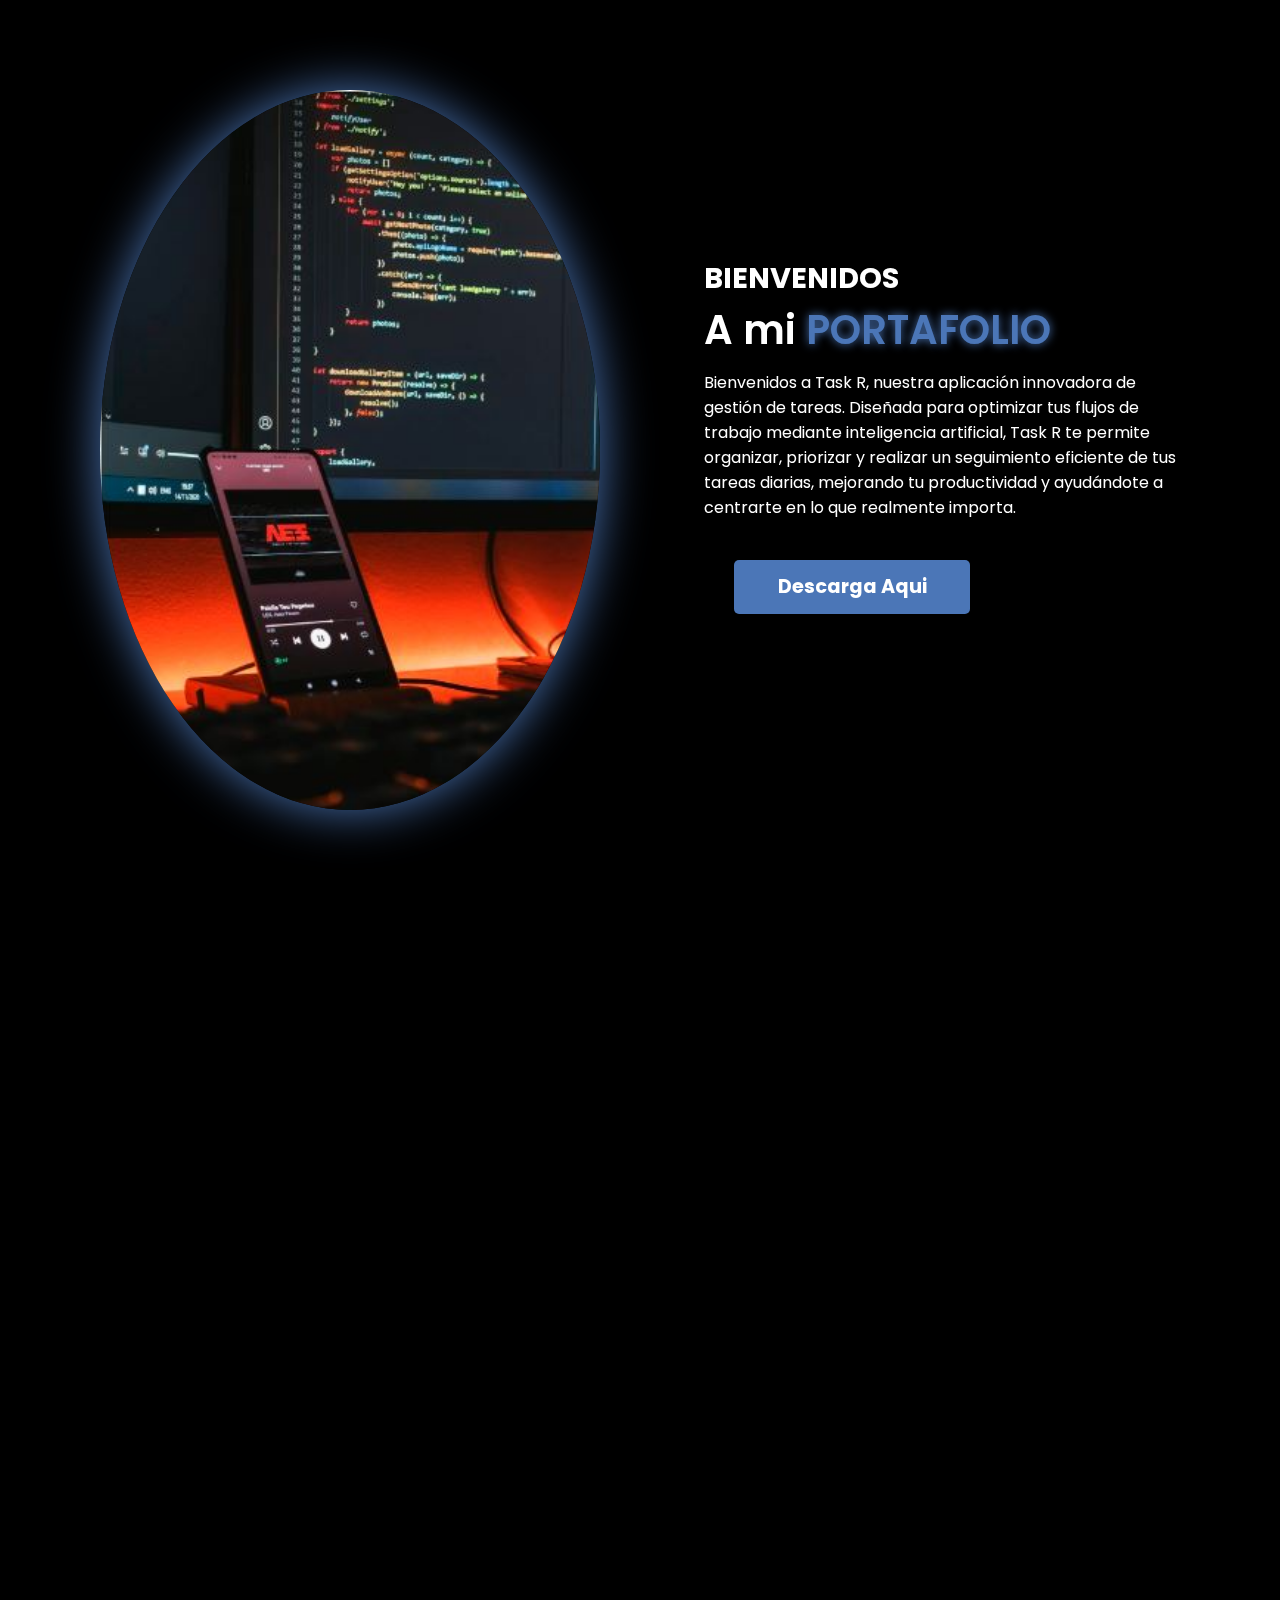
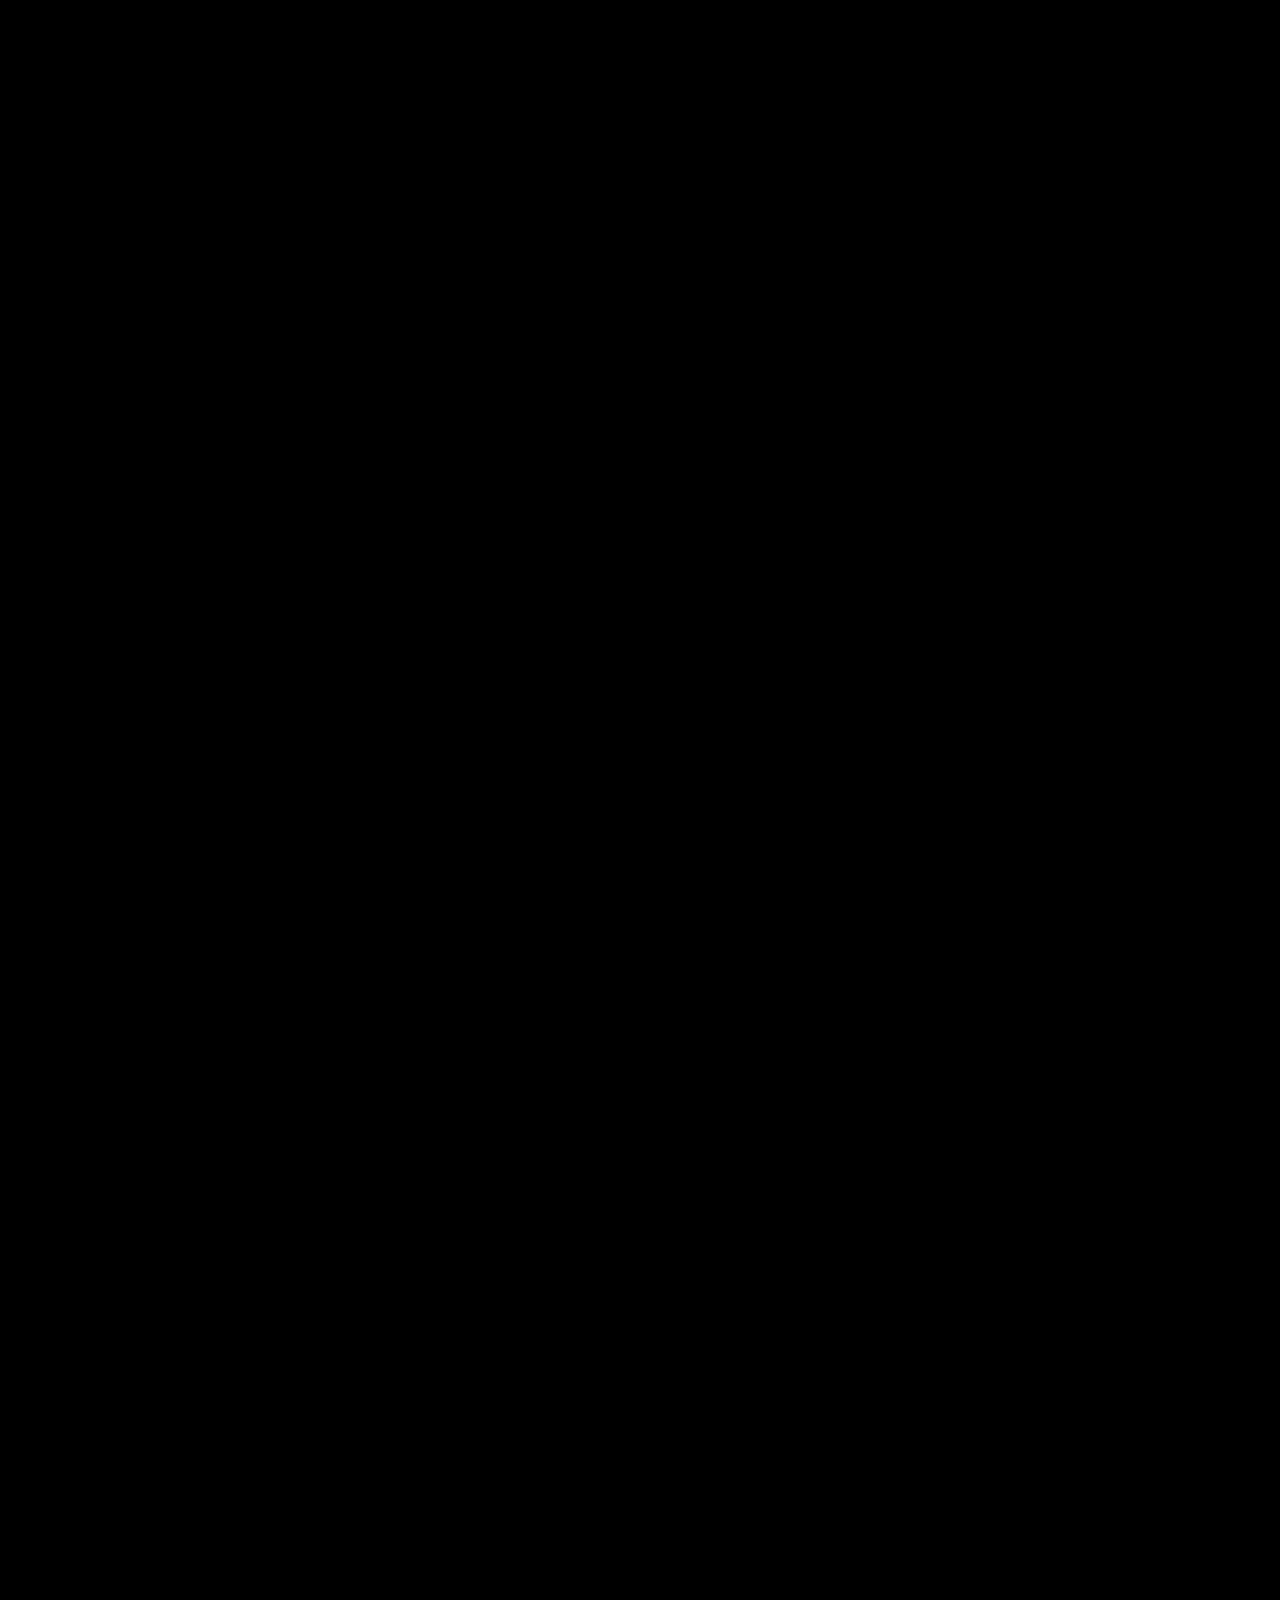
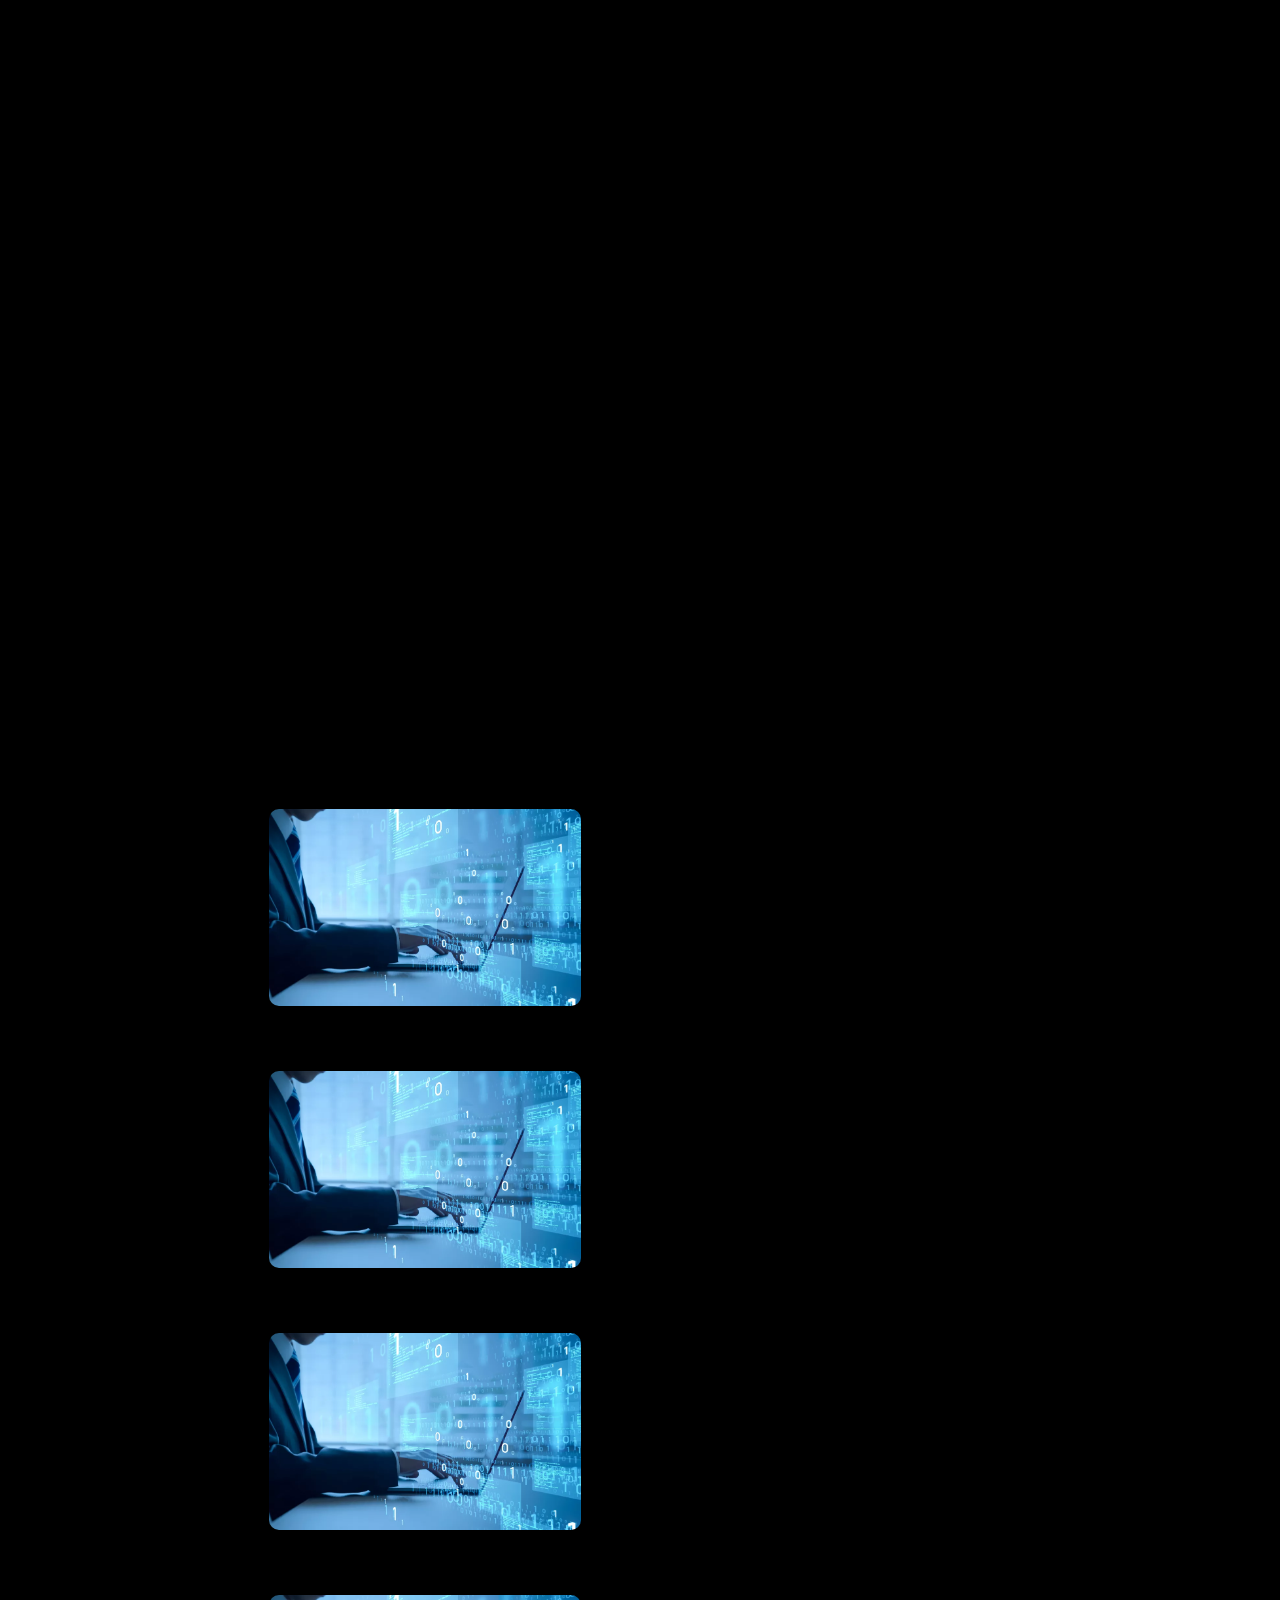
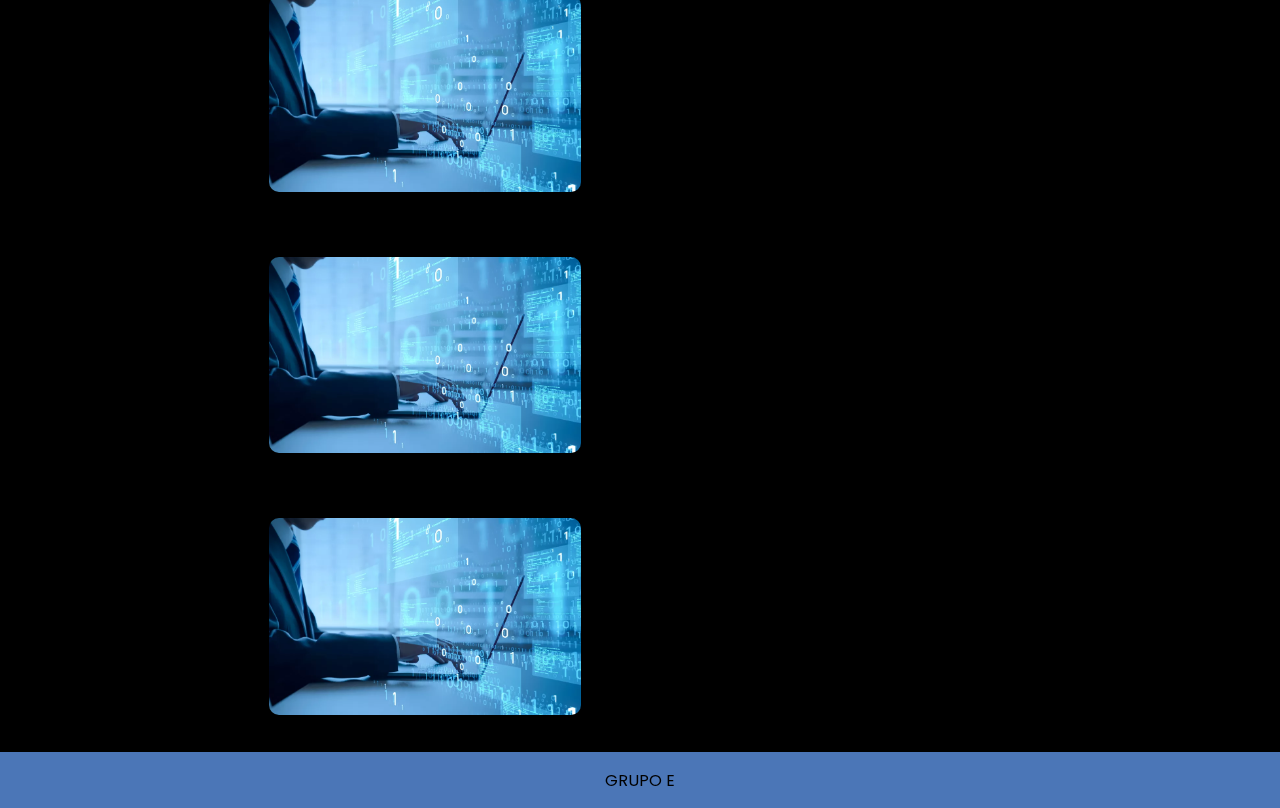
==== commit 7bf3e039: "index.html" ====
--- a/index.html
+++ b/index.html
@@ -80,7 +80,7 @@
               <p data-aos="fade-right" data-aos-duration="1100" data-aos-delay="400">
                 Nuestro sistema de recordatorio de tareas está diseñado para ayudarte a organizar tu día a día de manera más eficiente. Con esta herramienta, puedes crear, gestionar y recibir recordatorios para tus tareas importantes, asegurando que nunca olvides nada esencial.
               </p>
-              <a href="https://www.youtube.com/watch?v=ZJ7wXZYQoKc" target="_blank">
+              <a href="https://www.youtube.com/watch?v=8IdBAysf-U4" target="_blank">
               <button>Ver Video</button>
             </div>
           </div>
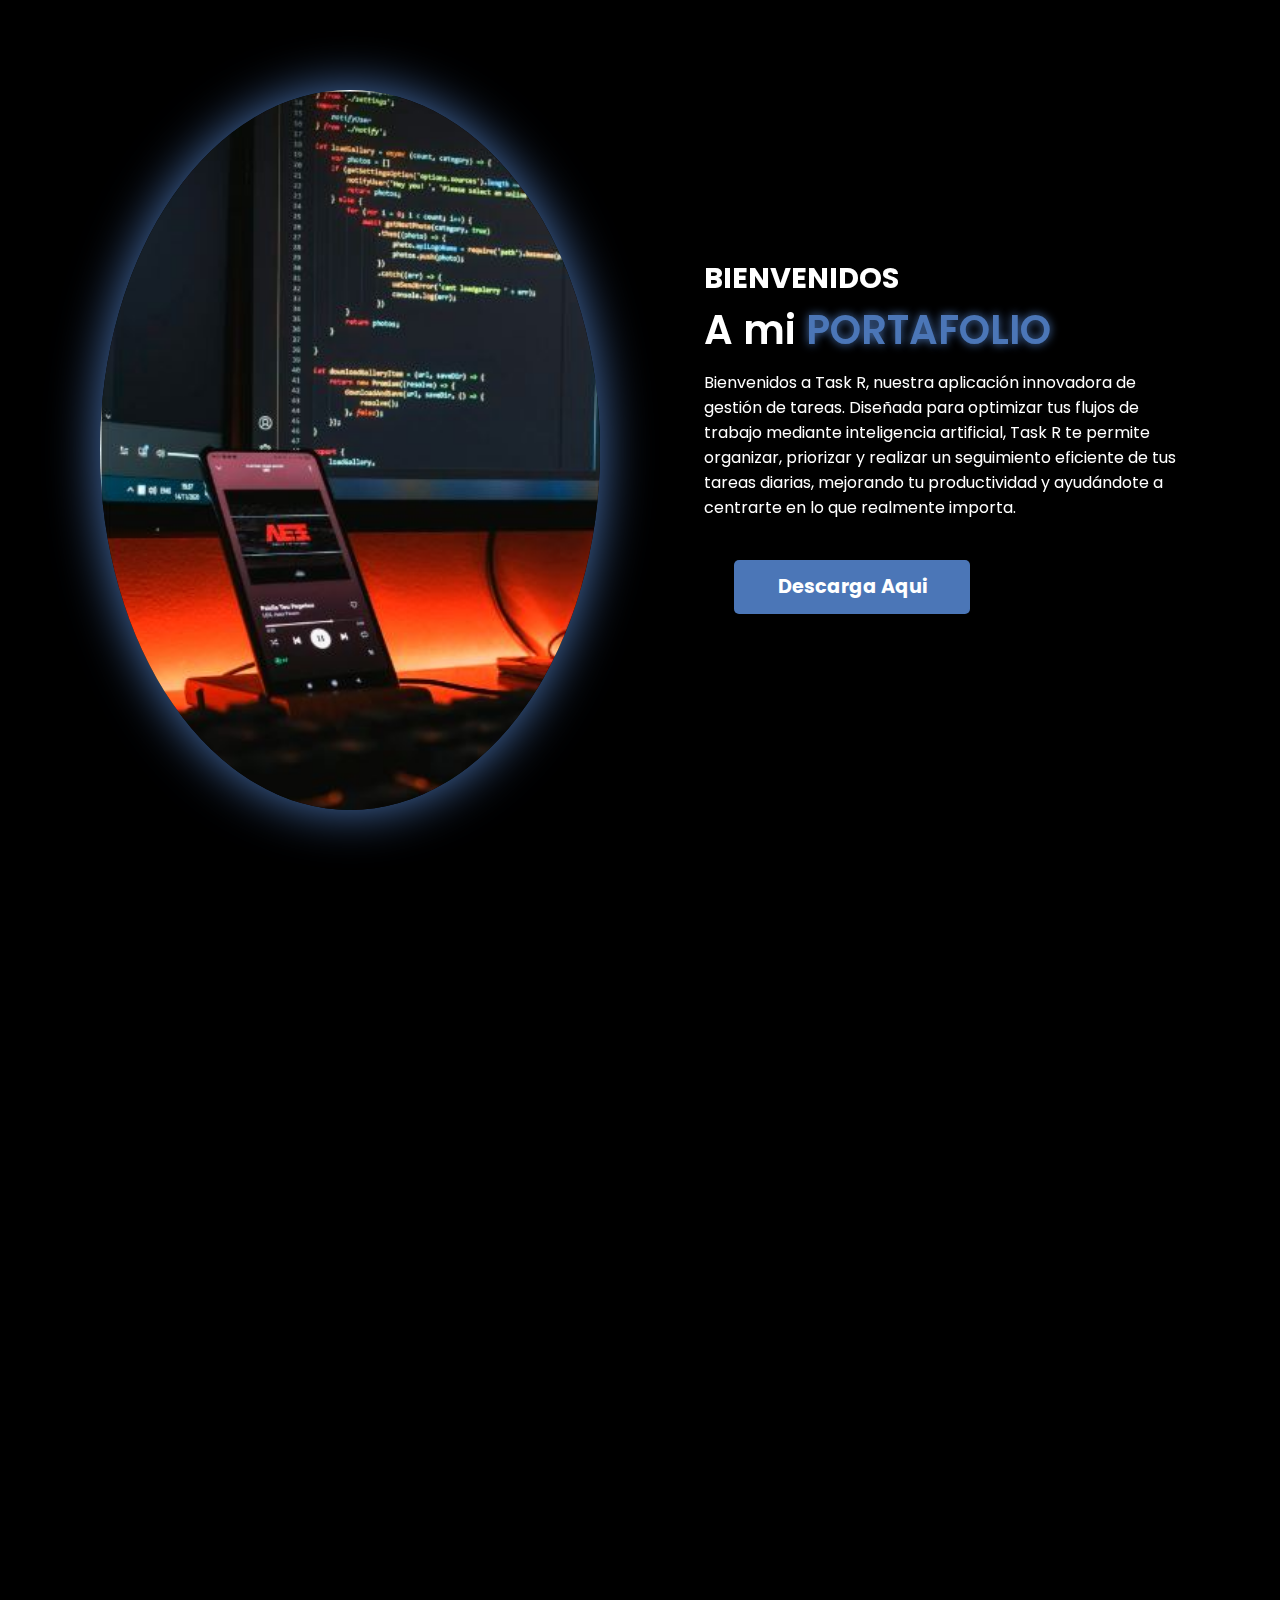
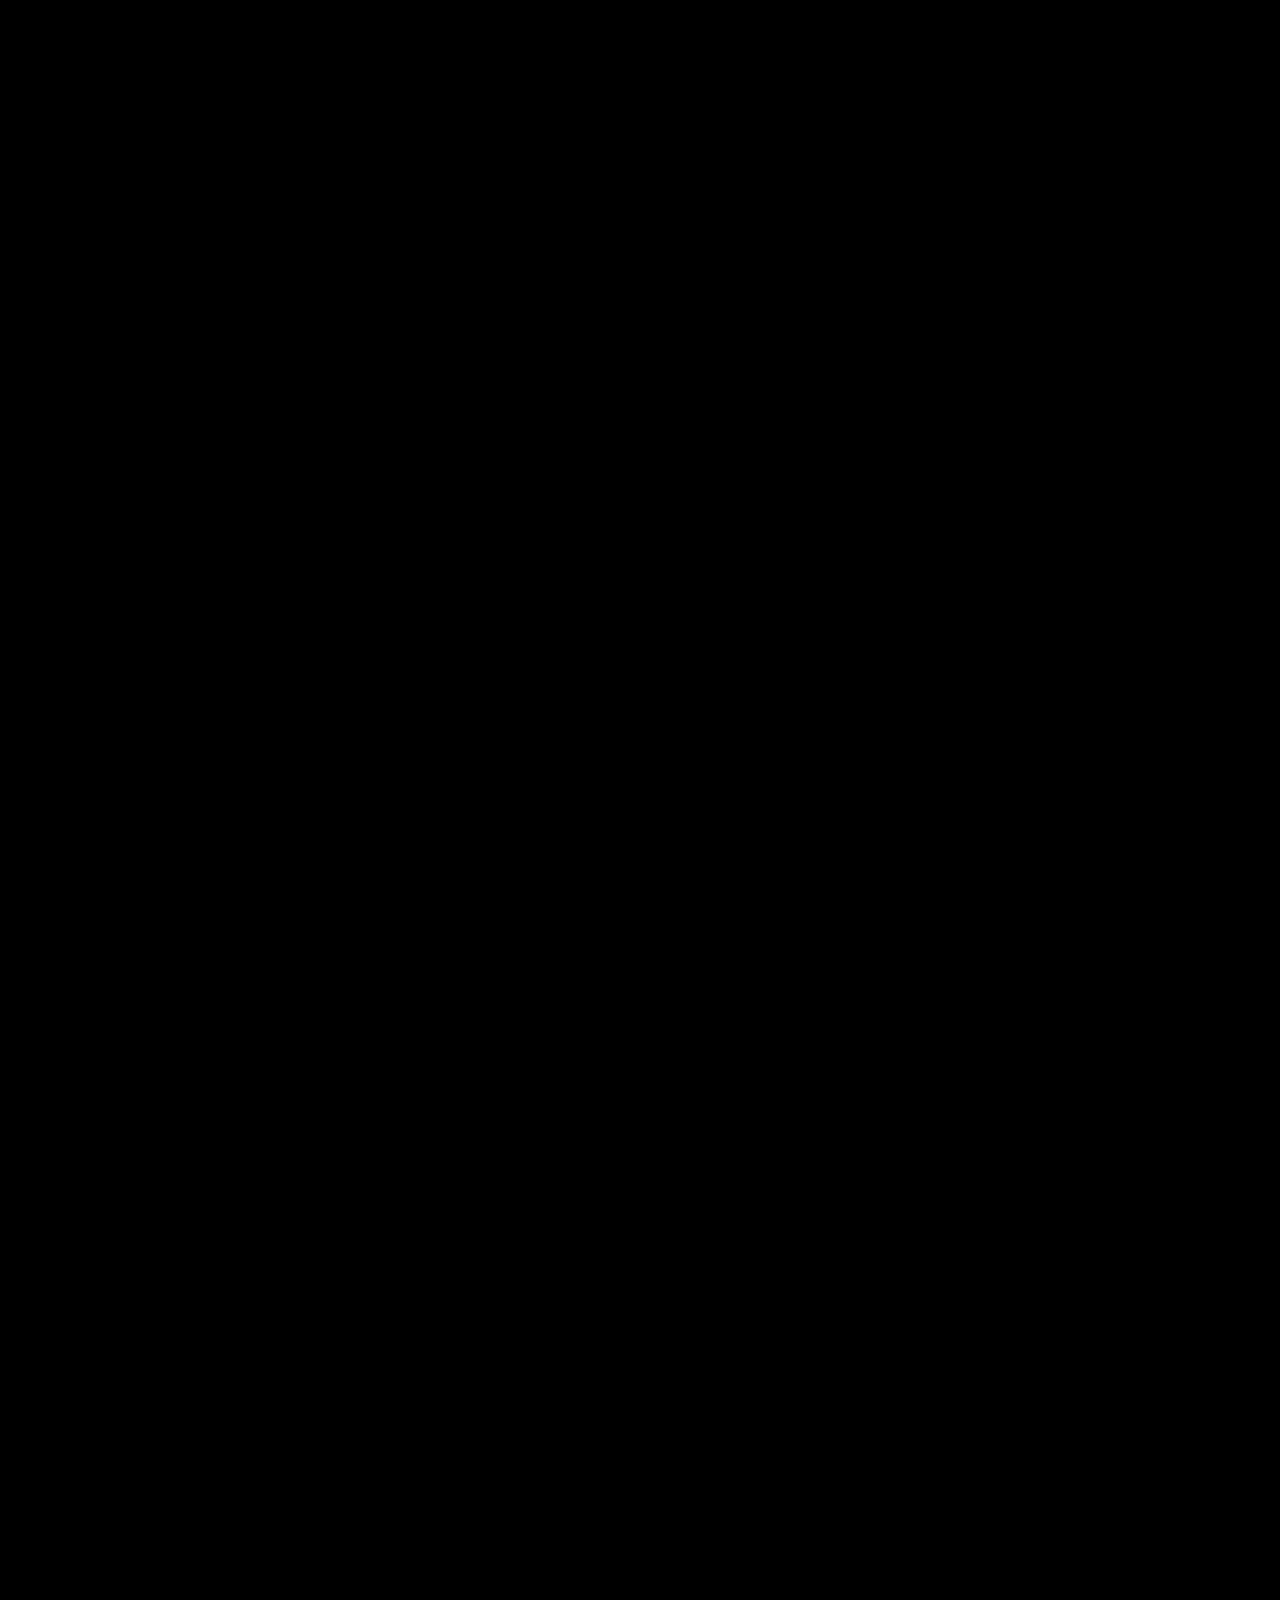
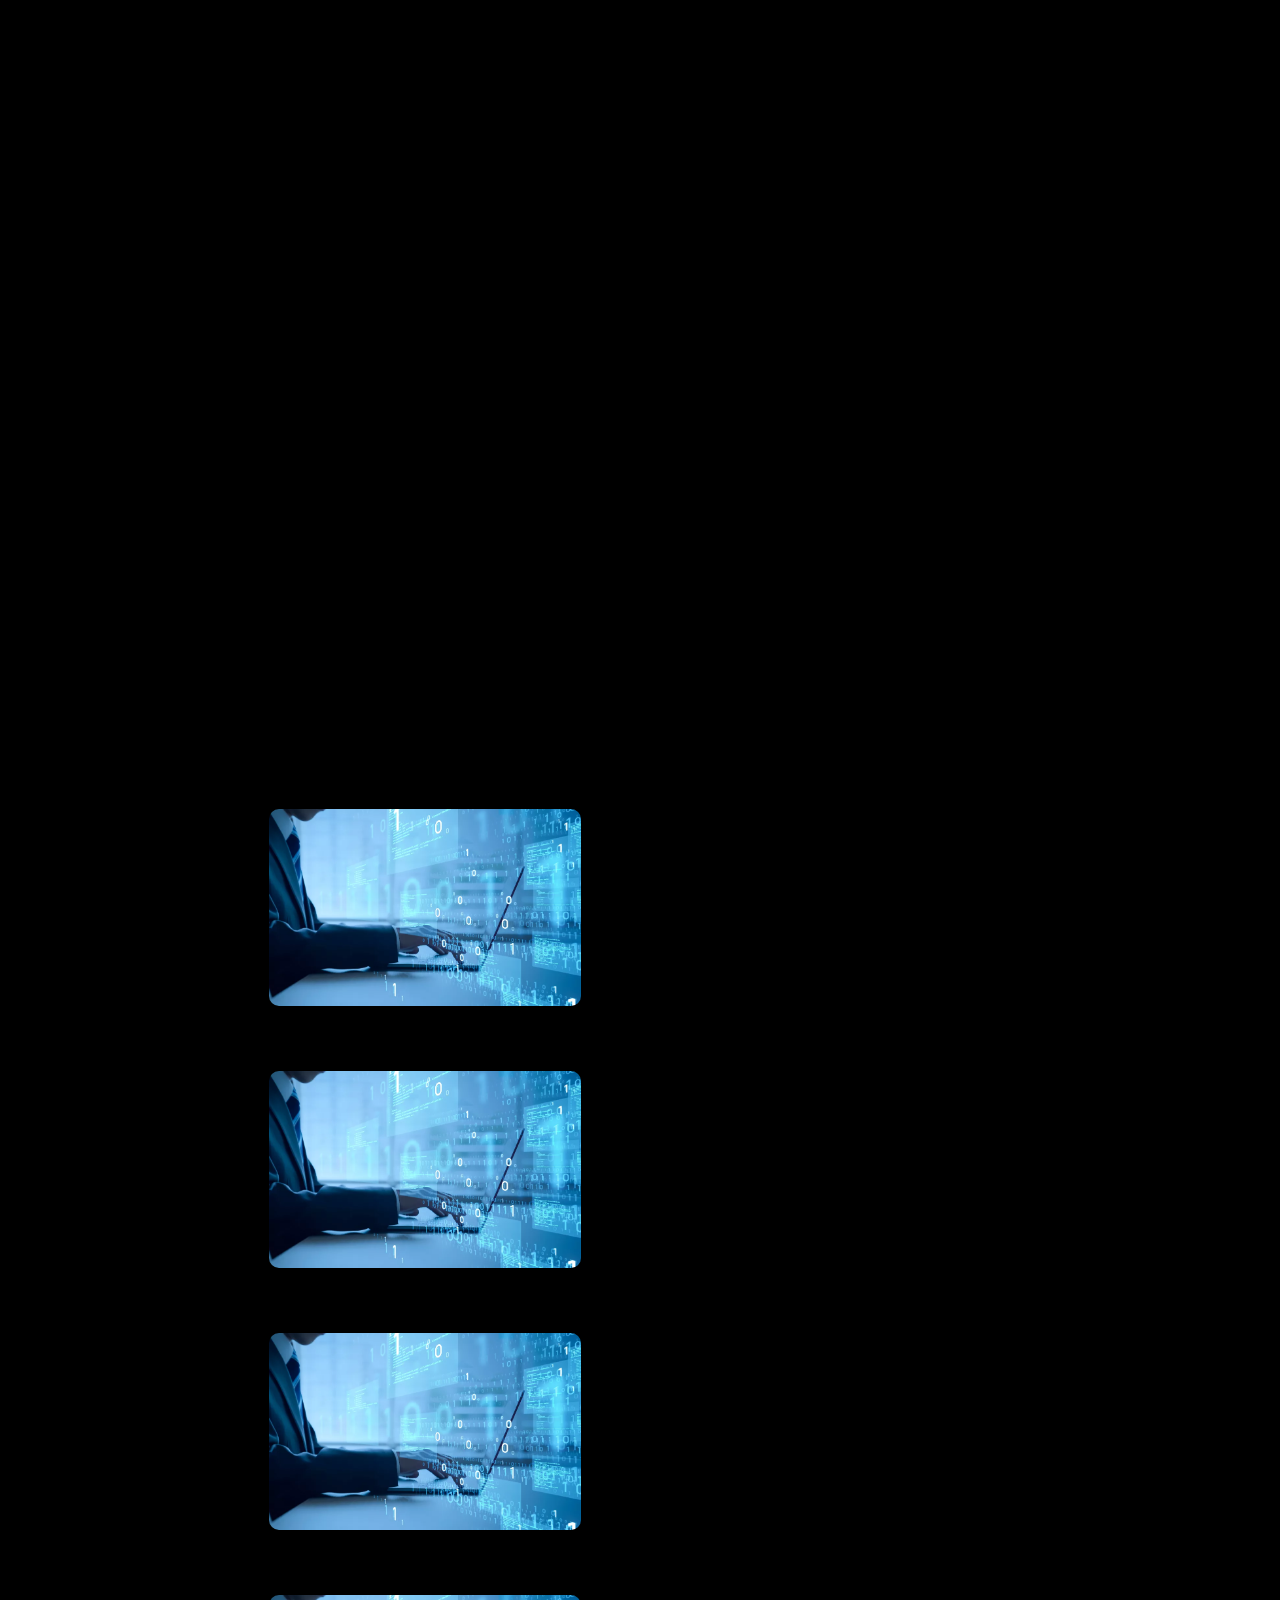
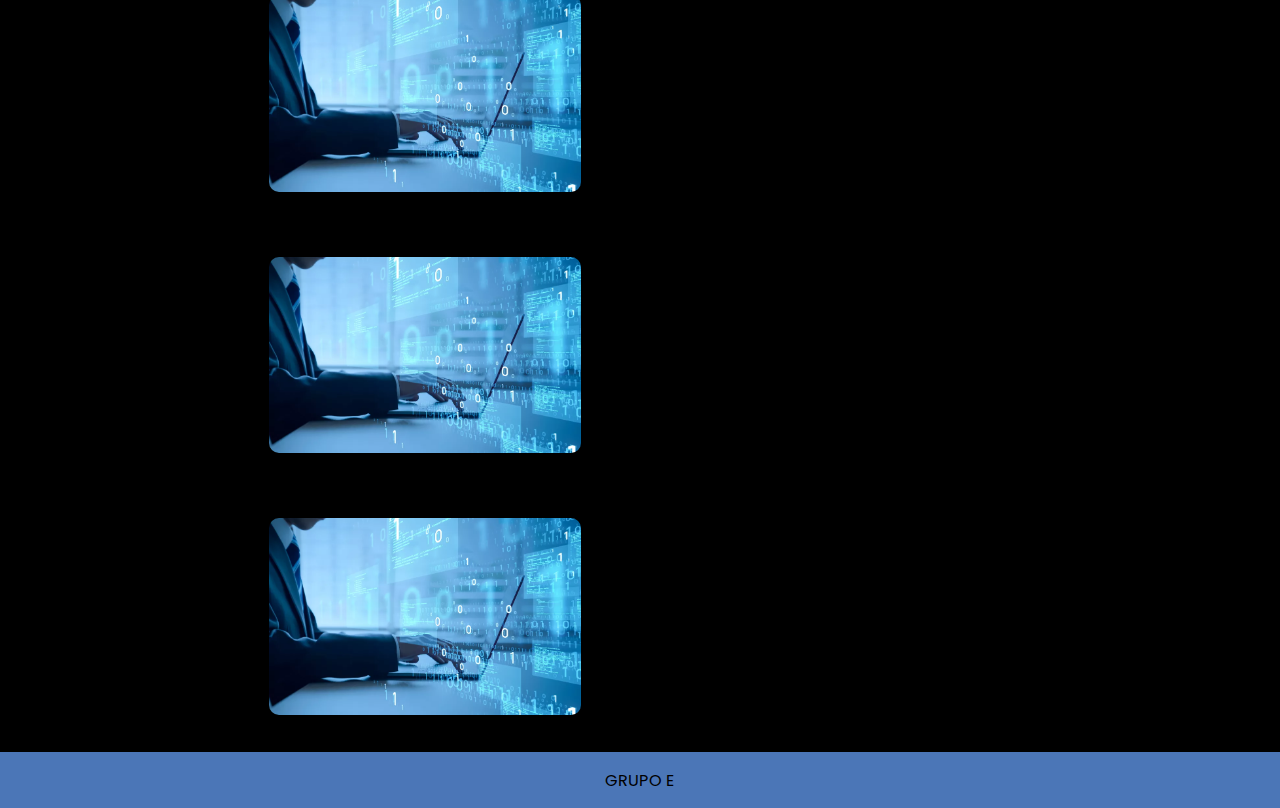
==== commit 4e96cb41: "index.html" ====
--- a/index.html
+++ b/index.html
@@ -9,8 +9,6 @@
     <link rel="stylesheet" href="https://unpkg.com/aos@next/dist/aos.css" />
   </head>
   <body>
-
-    <!-- navgaition menu -->
     <nav>
       <div class="nav-container">
           <div class="logo"  data-aos="zoom-in" data-aos-duration="1100">
@@ -24,17 +22,6 @@
               <div class="link" data-aos="fade-up" data-aos-duration="1100" data-aos-delay="500" ><a href="#"></a></div>
       </div>
       <i class="fa-solid fa-bars hamburg" onclick="hamburg()"></i>
-  </div>
-      <div class="dropdown">
-          <div class="links">
-              <a href="#">Inicio</a>
-              <a href="#">Sistema</a>
-              <a href="#">Aplicaciones utilizadas</a>
-              <a href="#">Como Funciona</a>
-              <a href="#"></a>
-              <i class="fa-solid fa-xmark cancel" onclick="cancel()"></i>
-          </div>
-      </div>
   </nav>
   <section>
     <div class="main-container">
@@ -170,7 +157,7 @@
     <!-- Contact Me section Start -->
     <section class="contact" id="contact">
       <div class="content">
-        <div class="title" data-aos="fade-up" data-aos-duration="1100"><span>Agradecimientos</span></div>
+        <div class="title" data-aos="fade-up" data-aos-duration="1100"><span>Equipo de Trabajo</span></div>
         <div class="text" style="text-align: center;">
         
           <!-- Persona 1 -->
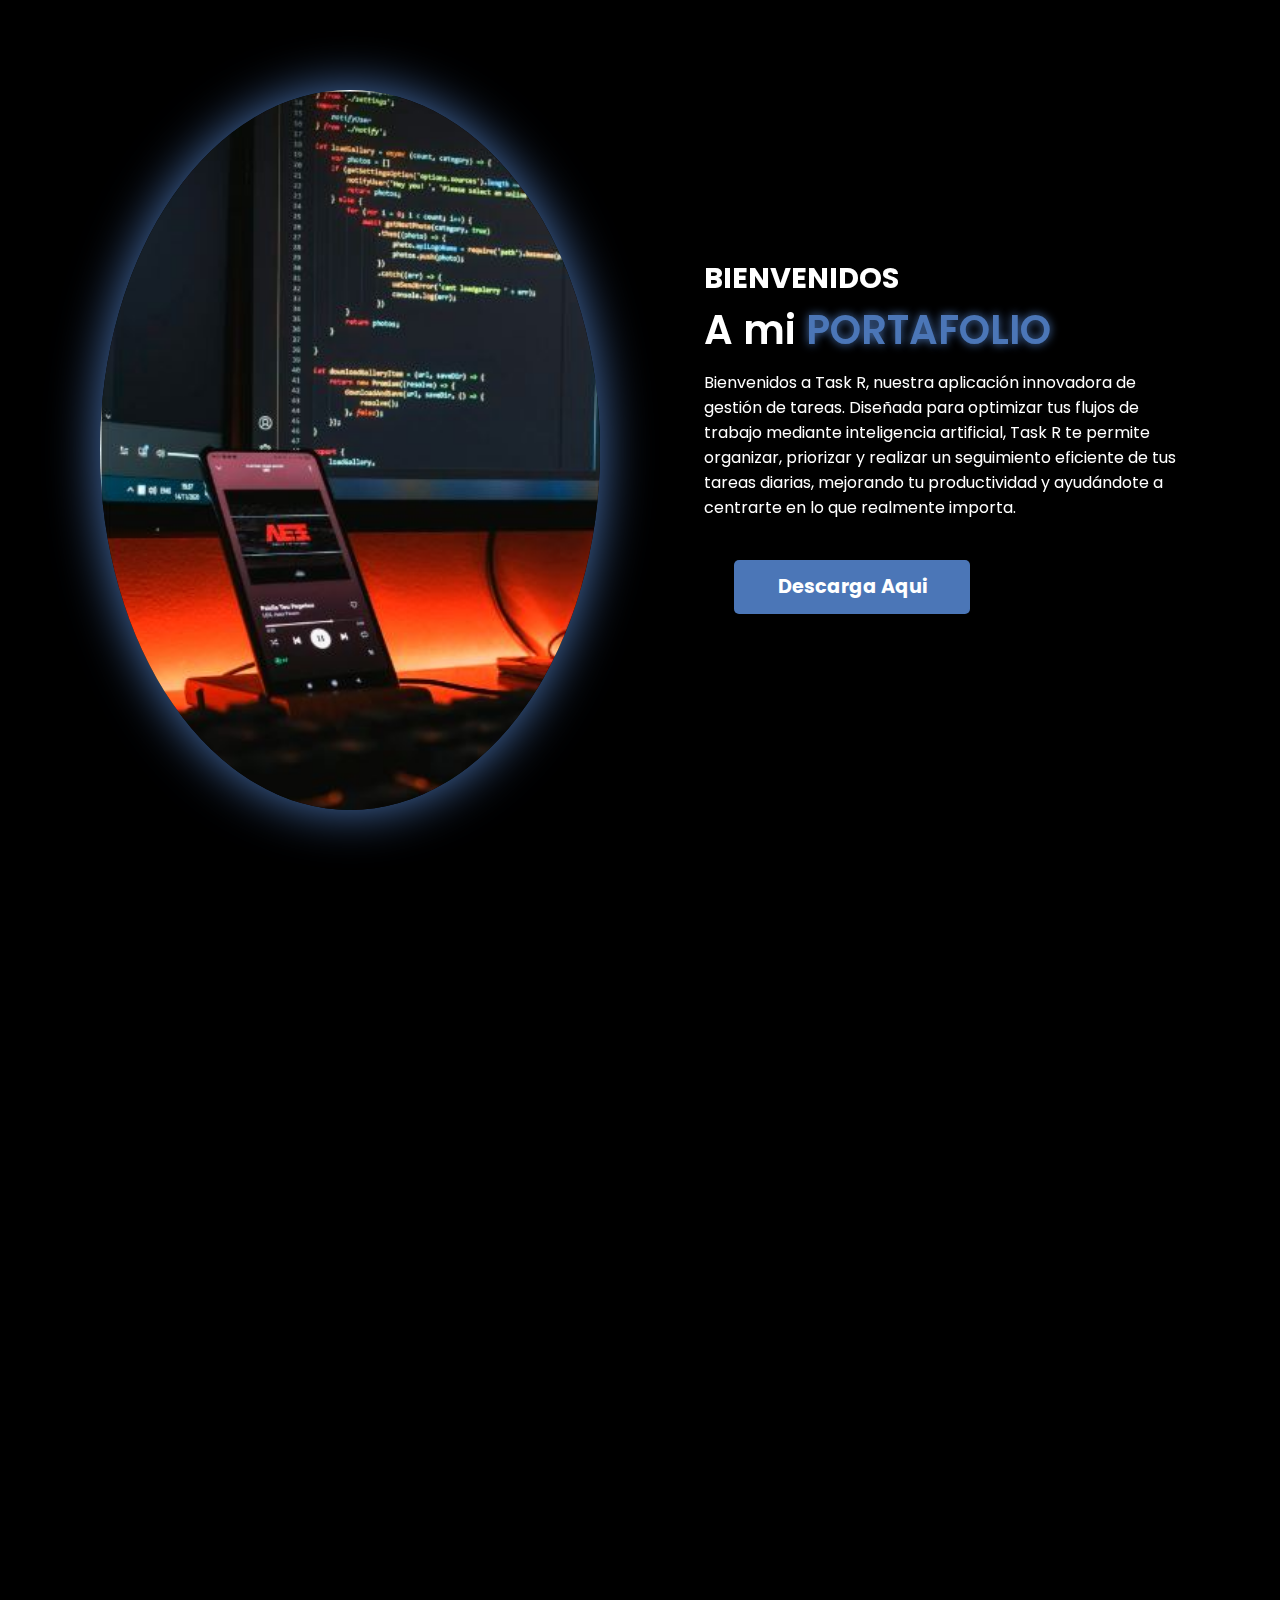
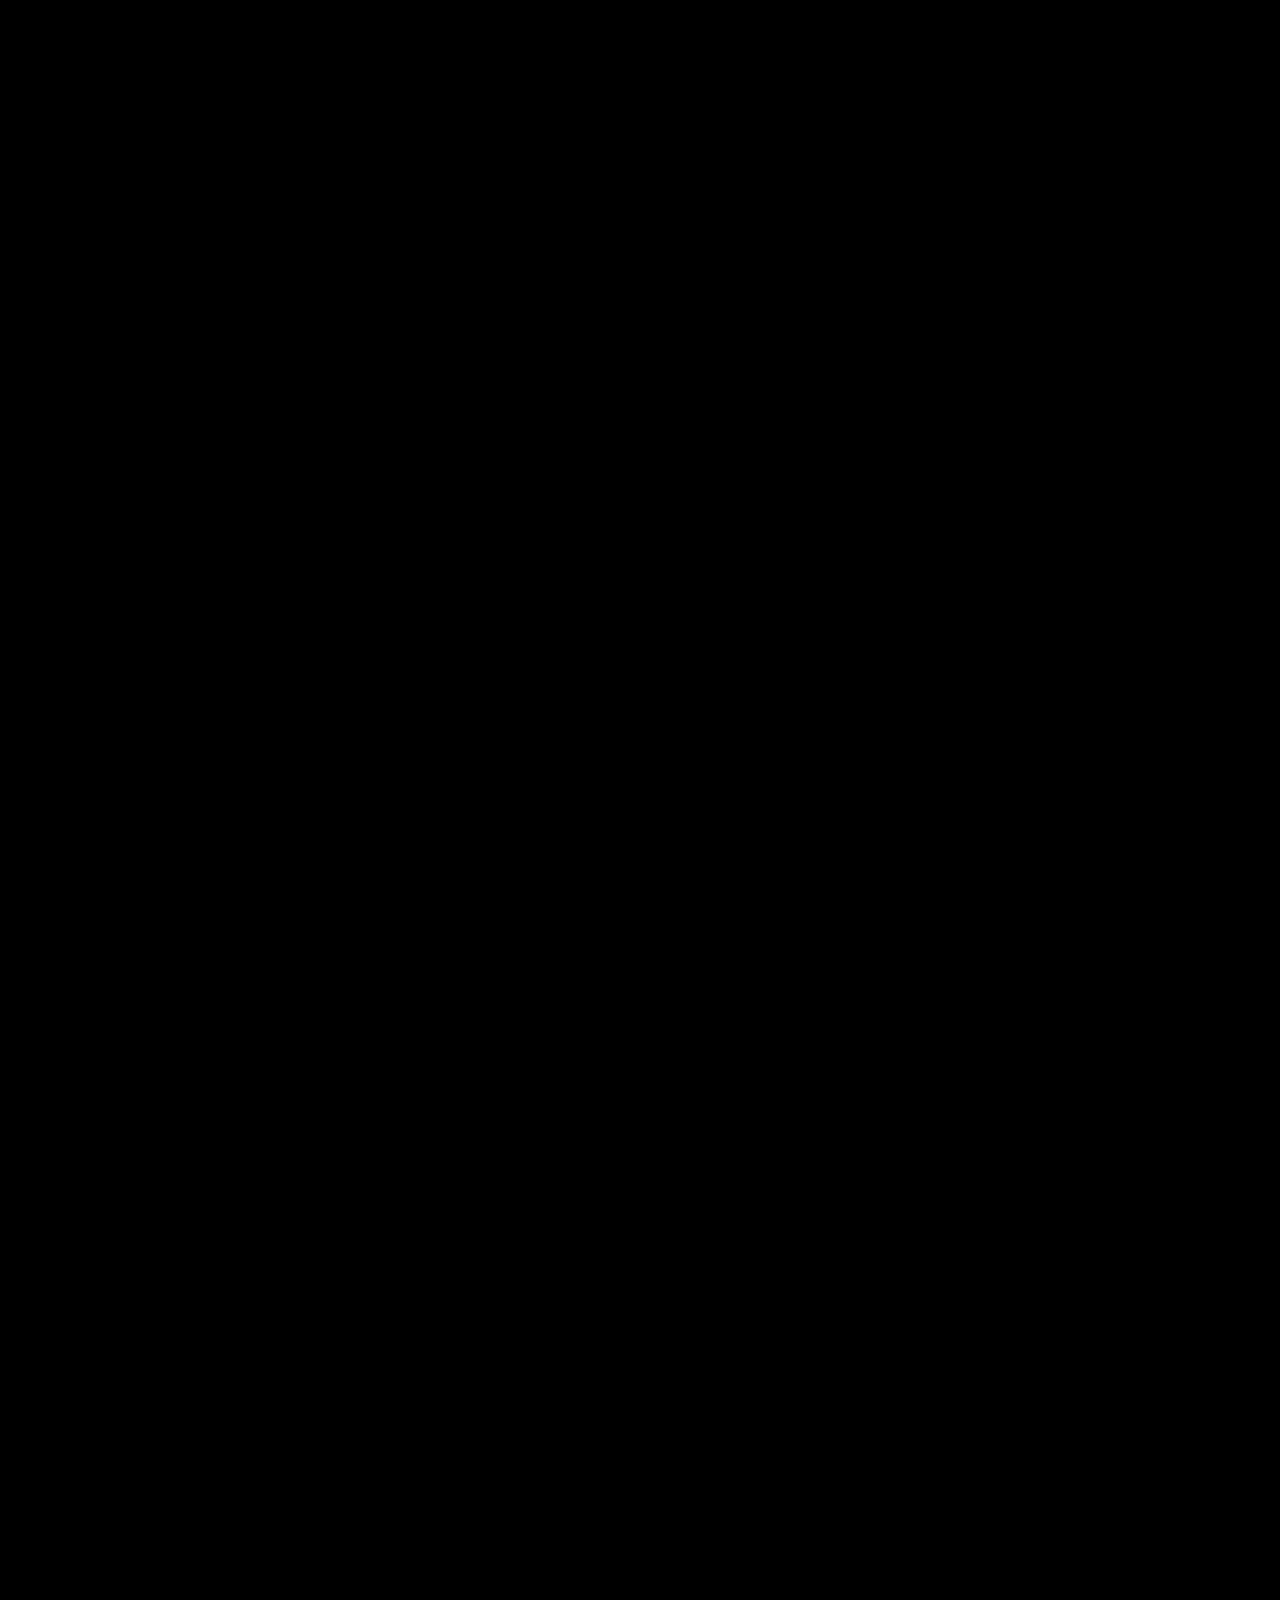
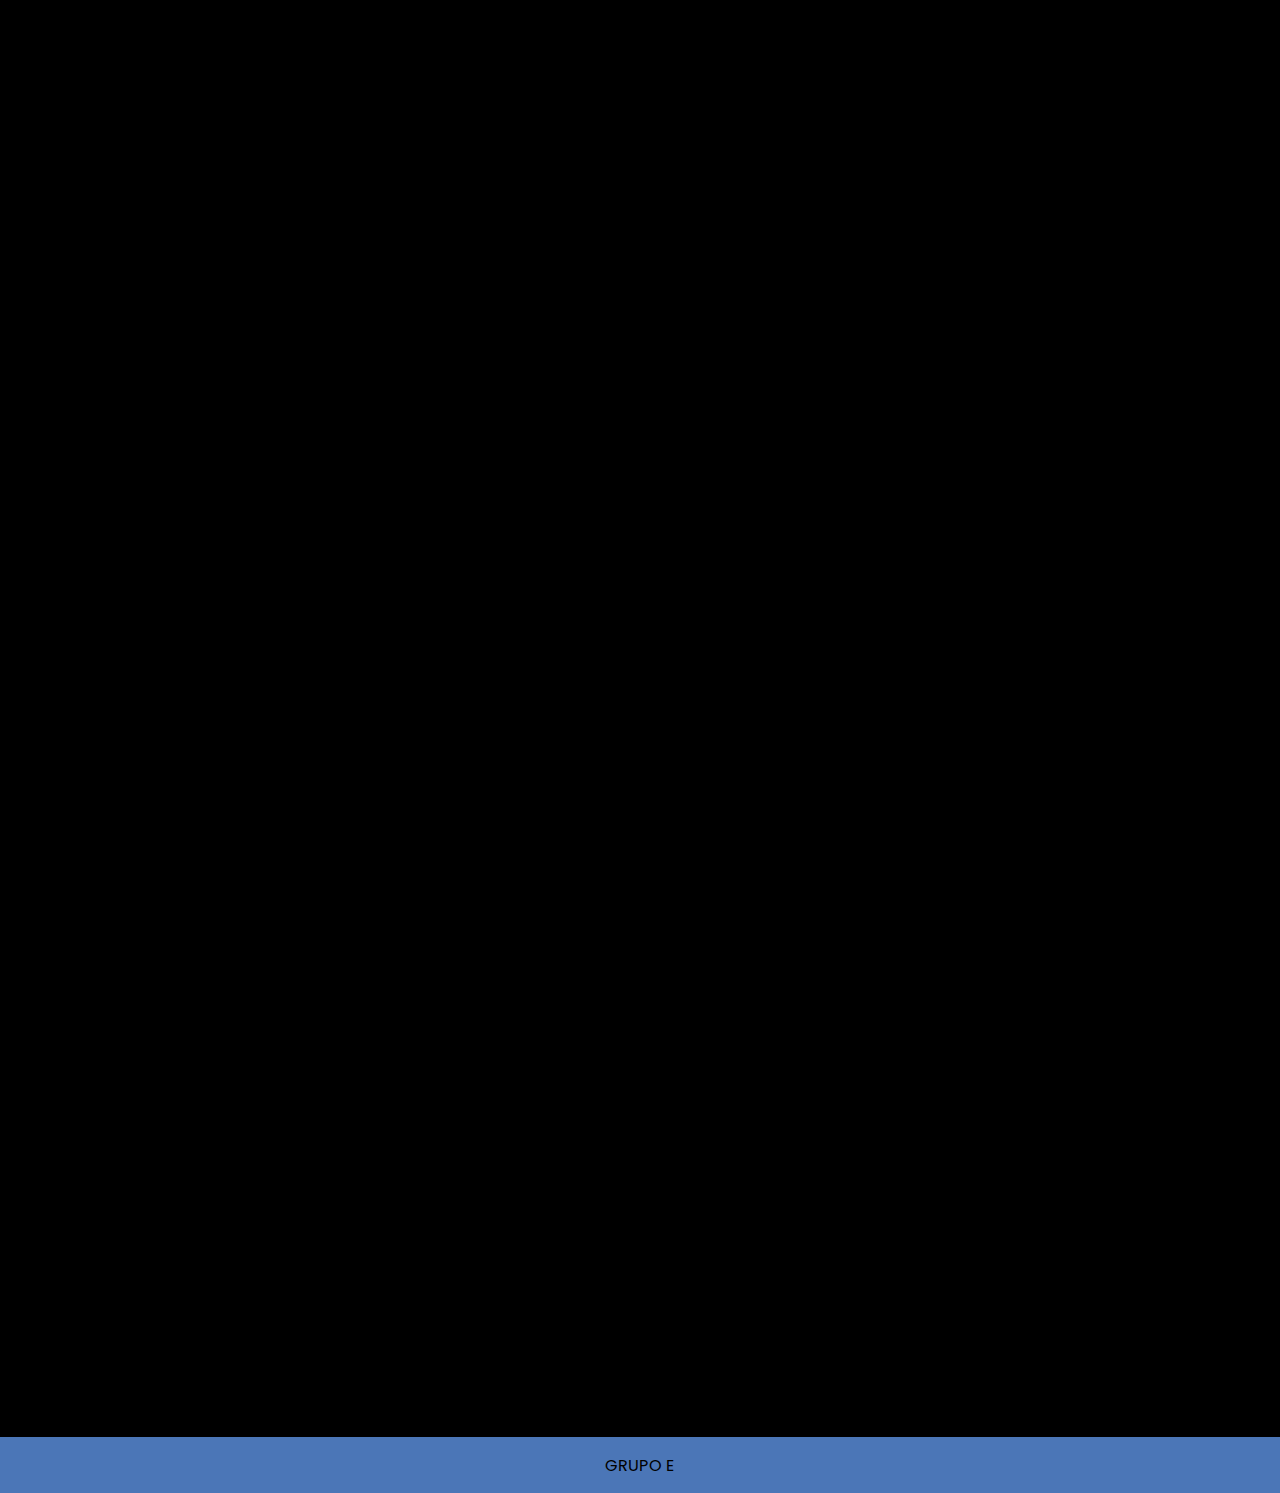
==== commit ccc301bb: "index.html" ====
--- a/index.html
+++ b/index.html
@@ -40,7 +40,7 @@
         </div>
     </div>
 </section>
-  <!-- About Section Start -->
+
 
   <section class="about" id="about">
       <div class="content">
@@ -75,8 +75,6 @@
       </div>
     </section>
 
-
-    <!-- My Skill Section Start -->
     <section class="skills" id="skills">
       <div class="content">
         <div class="title" data-aos="fade-up" data-aos-duration="1100"><span>Aplicaciones Utilizadas</span></div>
@@ -109,8 +107,6 @@
         </div>
       </div>
     </section>
-
-    <!-- My Services Section Start -->
     <section class="services" id="services">
       <div class="content">
         <div class="title" data-aos="fade-up" data-aos-duration="1100"><span>Como Funciona</span></div>
@@ -153,108 +149,26 @@
         </div>
       </div>
     </section>
-
-    <!-- Contact Me section Start -->
     <section class="contact" id="contact">
       <div class="content">
-        <div class="title" data-aos="fade-up" data-aos-duration="1100"><span>Equipo de Trabajo</span></div>
+        <div class="title" data-aos="fade-up" data-aos-duration="1100"><span>Agradecimientos</span></div>
         <div class="text" style="text-align: center;">
         
-          <!-- Persona 1 -->
-          <h3 class="topic" data-aos="fade-left" data-aos-duration="1100" data-aos-delay="200" style="text-align: center;">Alvaro Deyvi Mulato Machuca</h3>
-          <div style="display: flex; justify-content: space-between; align-items: center; margin-top: 20px;">
-            <!-- Imagen a la izquierda -->
-            <div class="image-container" style="flex: 1; margin-right: 20px;">
-              <img src="foto3.jpg" alt="Descripción de la imagen" style="width: 80%; height: auto; border-radius: 10px; box-shadow: 0 0 20px rgba(0, 0, 0, 0.3);">
-            </div>
-        
-            <!-- Texto a la derecha con tamaño reducido -->
-            <div style="flex: 1; margin-left: 20px;">
-              <div class="topic" data-aos="fade-left" data-aos-duration="1100" data-aos-delay="200" style="font-size: 0.9rem;">Lorem ipsum dolor sit amet, consectetur adipisicing elit. Mollitia autem quam odio, qui voluptatem eligendi?</div>
-            </div>
-          </div>
-          
-          <!-- Persona 2 -->
-          <h3 class="topic" data-aos="fade-left" data-aos-duration="1100" data-aos-delay="400" style="text-align: center;">Persona 2</h3>
-          <div style="display: flex; justify-content: space-between; align-items: center; margin-top: 20px;">
-            <!-- Imagen a la izquierda -->
-            <div class="image-container" style="flex: 1; margin-right: 20px;">
-              <img src="foto3.jpg" alt="Descripción de la imagen" style="width: 80%; height: auto; border-radius: 10px; box-shadow: 0 0 20px rgba(0, 0, 0, 0.3);">
-            </div>
-        
-            <!-- Texto a la derecha con tamaño reducido -->
-            <div style="flex: 1; margin-left: 20px;">
-              <div class="topic" data-aos="fade-left" data-aos-duration="1100" data-aos-delay="200" style="font-size: 0.9rem;">Lorem ipsum dolor sit amet, consectetur adipisicing elit. Mollitia autem quam odio, qui voluptatem eligendi?</div>
-            </div>
-          </div>
-    
-          <!-- Persona 3 -->
-          <h3 class="topic" data-aos="fade-left" data-aos-duration="1100" data-aos-delay="600" style="text-align: center;">Persona 3</h3>
-          <div style="display: flex; justify-content: space-between; align-items: center; margin-top: 20px;">
-            <!-- Imagen a la izquierda -->
-            <div class="image-container" style="flex: 1; margin-right: 20px;">
-              <img src="foto3.jpg" alt="Descripción de la imagen" style="width: 80%; height: auto; border-radius: 10px; box-shadow: 0 0 20px rgba(0, 0, 0, 0.3);">
-            </div>
-        
-            <!-- Texto a la derecha con tamaño reducido -->
-            <div style="flex: 1; margin-left: 20px;">
-              <div class="topic" data-aos="fade-left" data-aos-duration="1100" data-aos-delay="200" style="font-size: 0.9rem;">Lorem ipsum dolor sit amet, consectetur adipisicing elit. Mollitia autem quam odio, qui voluptatem eligendi?</div>
-            </div>
-          </div>
-    
-          <!-- Persona 4 -->
-          <h3 class="topic" data-aos="fade-left" data-aos-duration="1100" data-aos-delay="800" style="text-align: center;">Persona 4</h3>
-          <div style="display: flex; justify-content: space-between; align-items: center; margin-top: 20px;">
-            <!-- Imagen a la izquierda -->
-            <div class="image-container" style="flex: 1; margin-right: 20px;">
-              <img src="foto3.jpg" alt="Descripción de la imagen" style="width: 80%; height: auto; border-radius: 10px; box-shadow: 0 0 20px rgba(0, 0, 0, 0.3);">
-            </div>
-        
-            <!-- Texto a la derecha con tamaño reducido -->
-            <div style="flex: 1; margin-left: 20px;">
-              <div class="topic" data-aos="fade-left" data-aos-duration="1100" data-aos-delay="200" style="font-size: 0.9rem;">Lorem ipsum dolor sit amet, consectetur adipisicing elit. Mollitia autem quam odio, qui voluptatem eligendi?</div>
-            </div>
-          </div>
-    
-          <!-- Persona 5 -->
-          <h3 class="topic" data-aos="fade-left" data-aos-duration="1100" data-aos-delay="1000" style="text-align: center;">Persona 5</h3>
-          <div style="display: flex; justify-content: space-between; align-items: center; margin-top: 20px;">
-            <!-- Imagen a la izquierda -->
-            <div class="image-container" style="flex: 1; margin-right: 20px;">
-              <img src="foto3.jpg" alt="Descripción de la imagen" style="width: 80%; height: auto; border-radius: 10px; box-shadow: 0 0 20px rgba(0, 0, 0, 0.3);">
-            </div>
-        
-            <!-- Texto a la derecha con tamaño reducido -->
-            <div style="flex: 1; margin-left: 20px;">
-              <div class="topic" data-aos="fade-left" data-aos-duration="1100" data-aos-delay="200" style="font-size: 0.9rem;">Lorem ipsum dolor sit amet, consectetur adipisicing elit. Mollitia autem quam odio, qui voluptatem eligendi?</div>
-            </div>
-          </div>
-    
-          <!-- Persona 6 -->
-          <h3 class="topic" data-aos="fade-left" data-aos-duration="1100" data-aos-delay="1200" style="text-align: center;">Persona 6</h3>
-          <div style="display: flex; justify-content: space-between; align-items: center; margin-top: 20px;">
-            <!-- Imagen a la izquierda -->
-            <div class="image-container" style="flex: 1; margin-right: 20px;">
-              <img src="foto3.jpg" alt="Descripción de la imagen" style="width: 80%; height: auto; border-radius: 10px; box-shadow: 0 0 20px rgba(0, 0, 0, 0.3);">
-            </div>
-        
-            <!-- Texto a la derecha con tamaño reducido -->
-            <div style="flex: 1; margin-left: 20px;">
-              <div class="topic" data-aos="fade-left" data-aos-duration="1100" data-aos-delay="200" style="font-size: 0.9rem;">Lorem ipsum dolor sit amet, consectetur adipisicing elit. Mollitia autem quam odio, qui voluptatem eligendi?</div>
-            </div>
+          <h3 class="topic" data-aos="fade-left" data-aos-duration="1100" data-aos-delay="200" style="text-align: center;">-Alvaro Deyvi Mulato Machuca</h3>
+          <h3 class="topic" data-aos="fade-left" data-aos-duration="1100" data-aos-delay="400" style="text-align: center;">-Neyder Frank Casas Briceño</h3>
+          <h3 class="topic" data-aos="fade-left" data-aos-duration="1100" data-aos-delay="600" style="text-align: center;">-Dimas cassely Quintana Ramos</h3>
+          <h3 class="topic" data-aos="fade-left" data-aos-duration="1100" data-aos-delay="800" style="text-align: center;">-Joao Conti Prudencio Leon</h3>
+          <h3 class="topic" data-aos="fade-left" data-aos-duration="1100" data-aos-delay="1000" style="text-align: center;">-Alonso Jenco Mendoza Soto</h3>
+          <h3 class="topic" data-aos="fade-left" data-aos-duration="1100" data-aos-delay="1200" style="text-align: center;">-Edson Boza Espinoza</h3>
           </div>
         </div>
       </div>
     </section>
-    
-    <!-- Footer Section Start -->
     <footer >
       <div class="text">
         <span><a href="#"></a> GRUPO E</span>
       </div>
     </footer>
-
-    
     <script src="script.js"></script>
     <script src="https://unpkg.com/aos@next/dist/aos.js"></script>
     <script>
